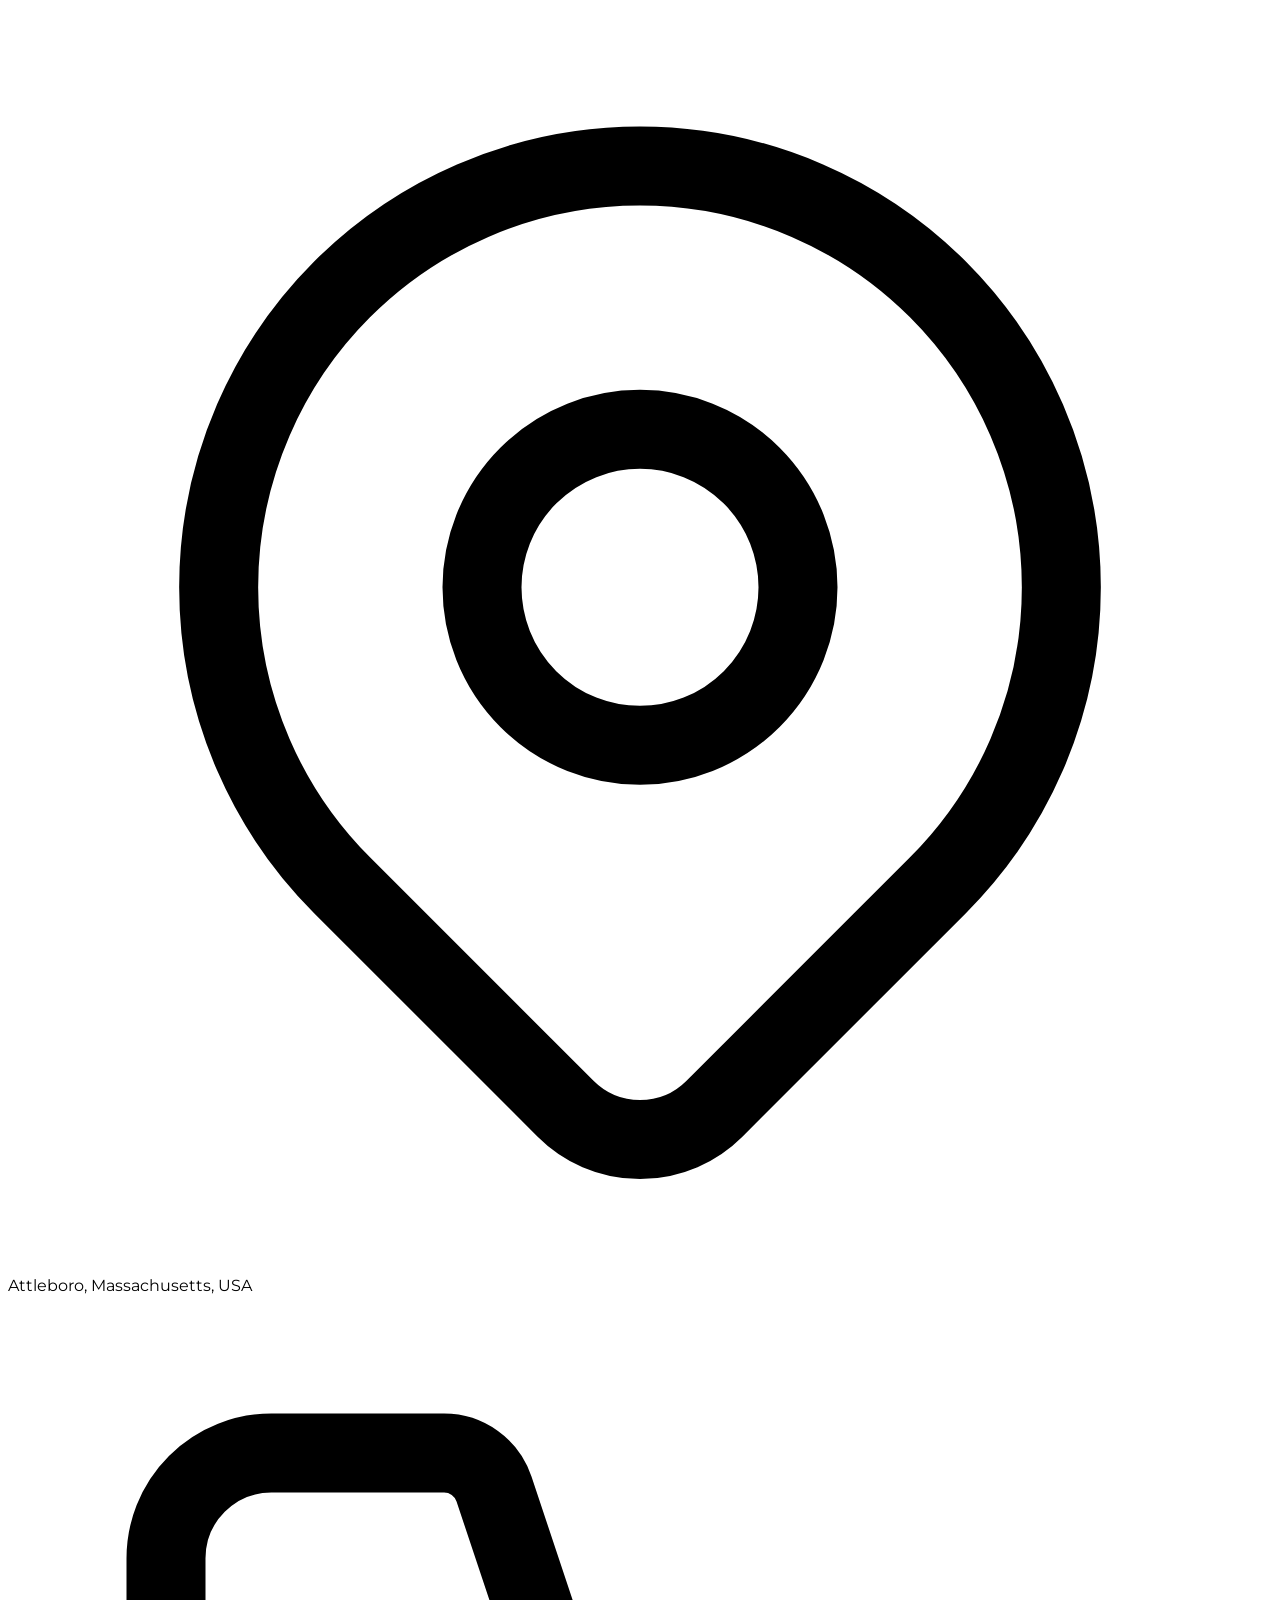
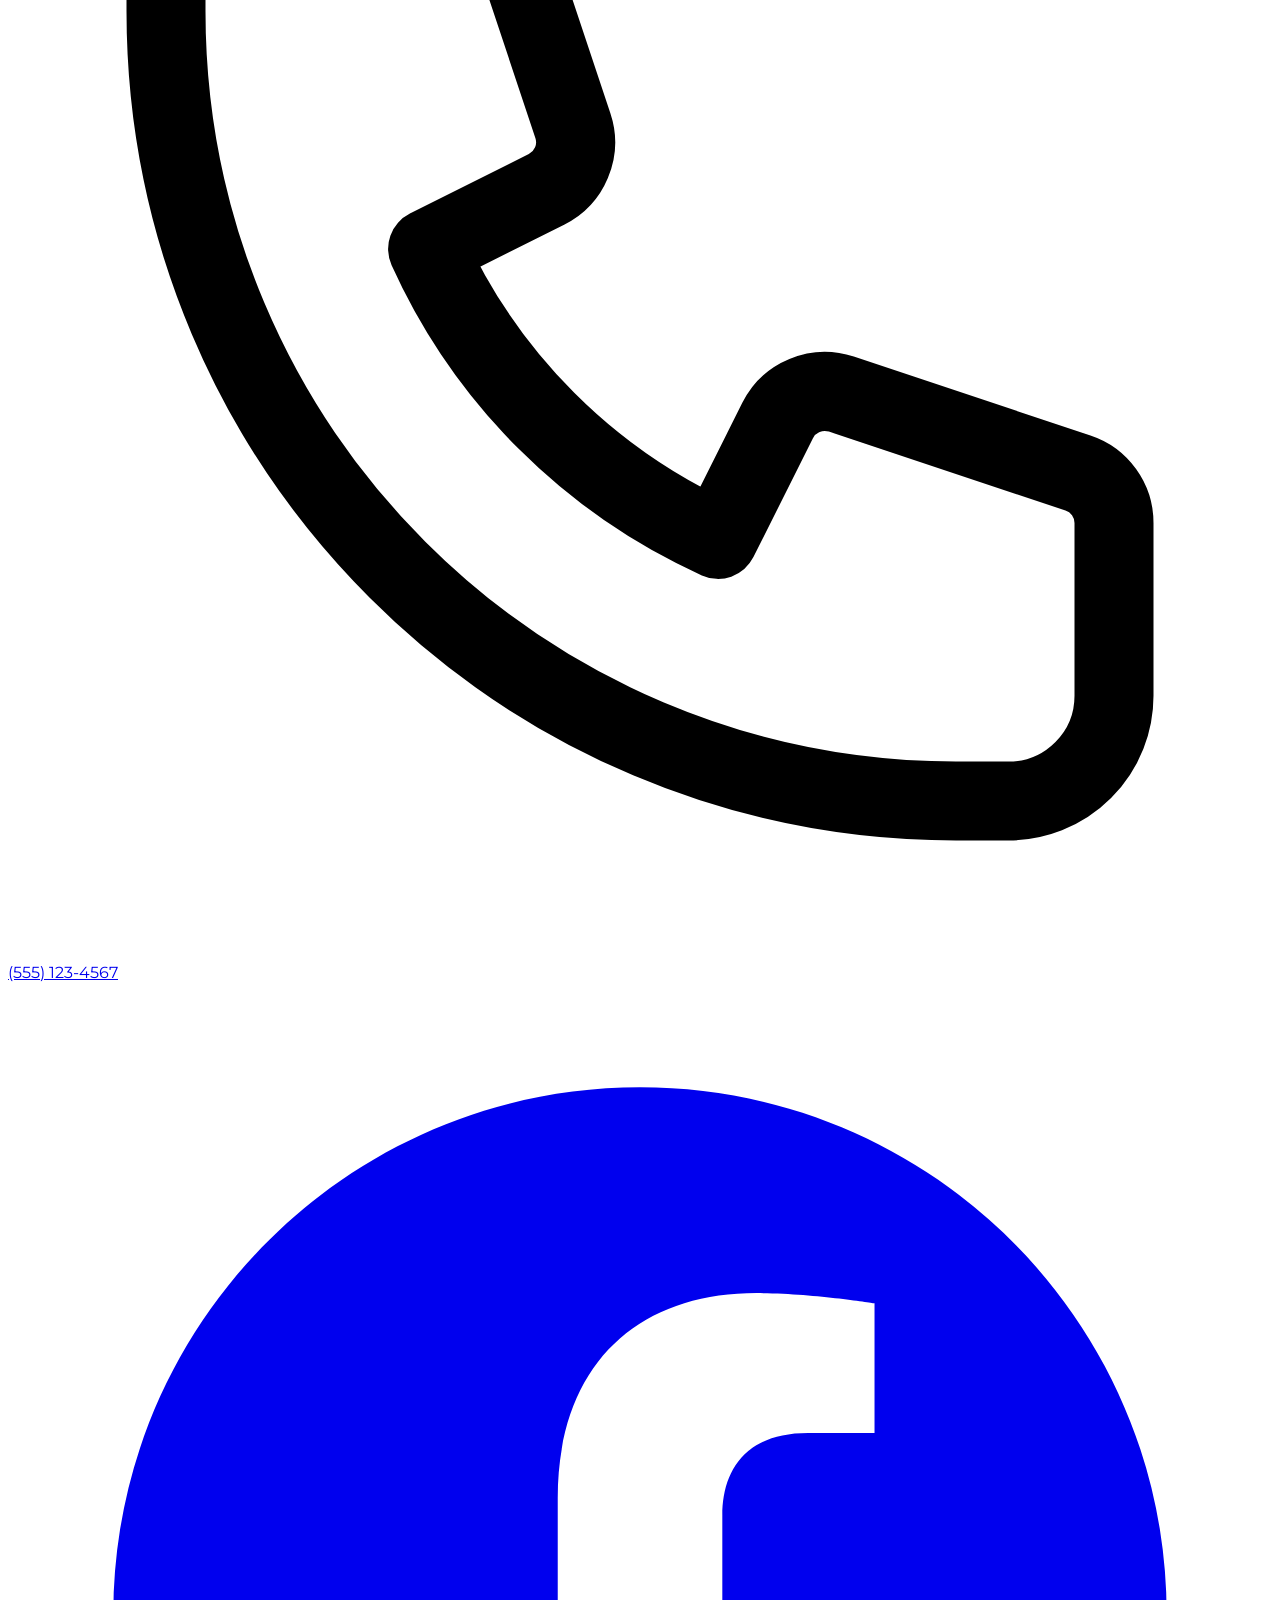
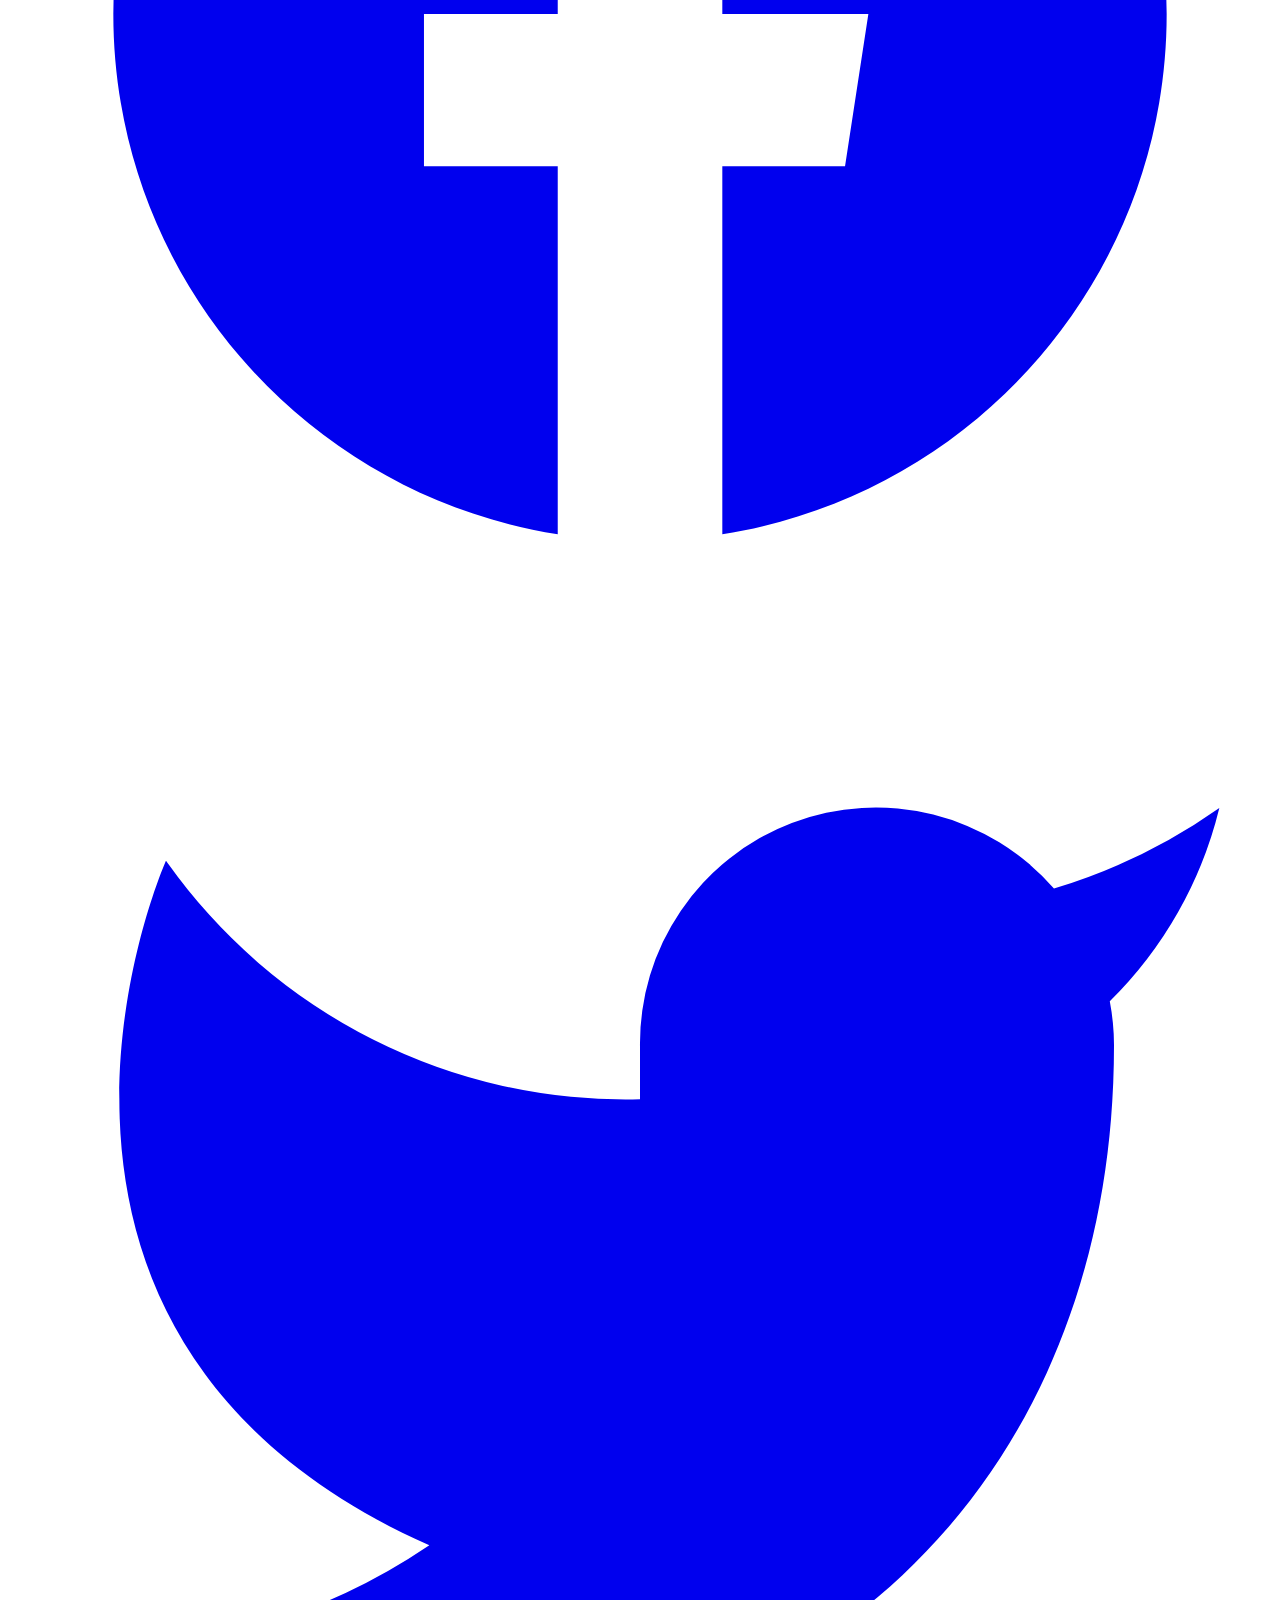
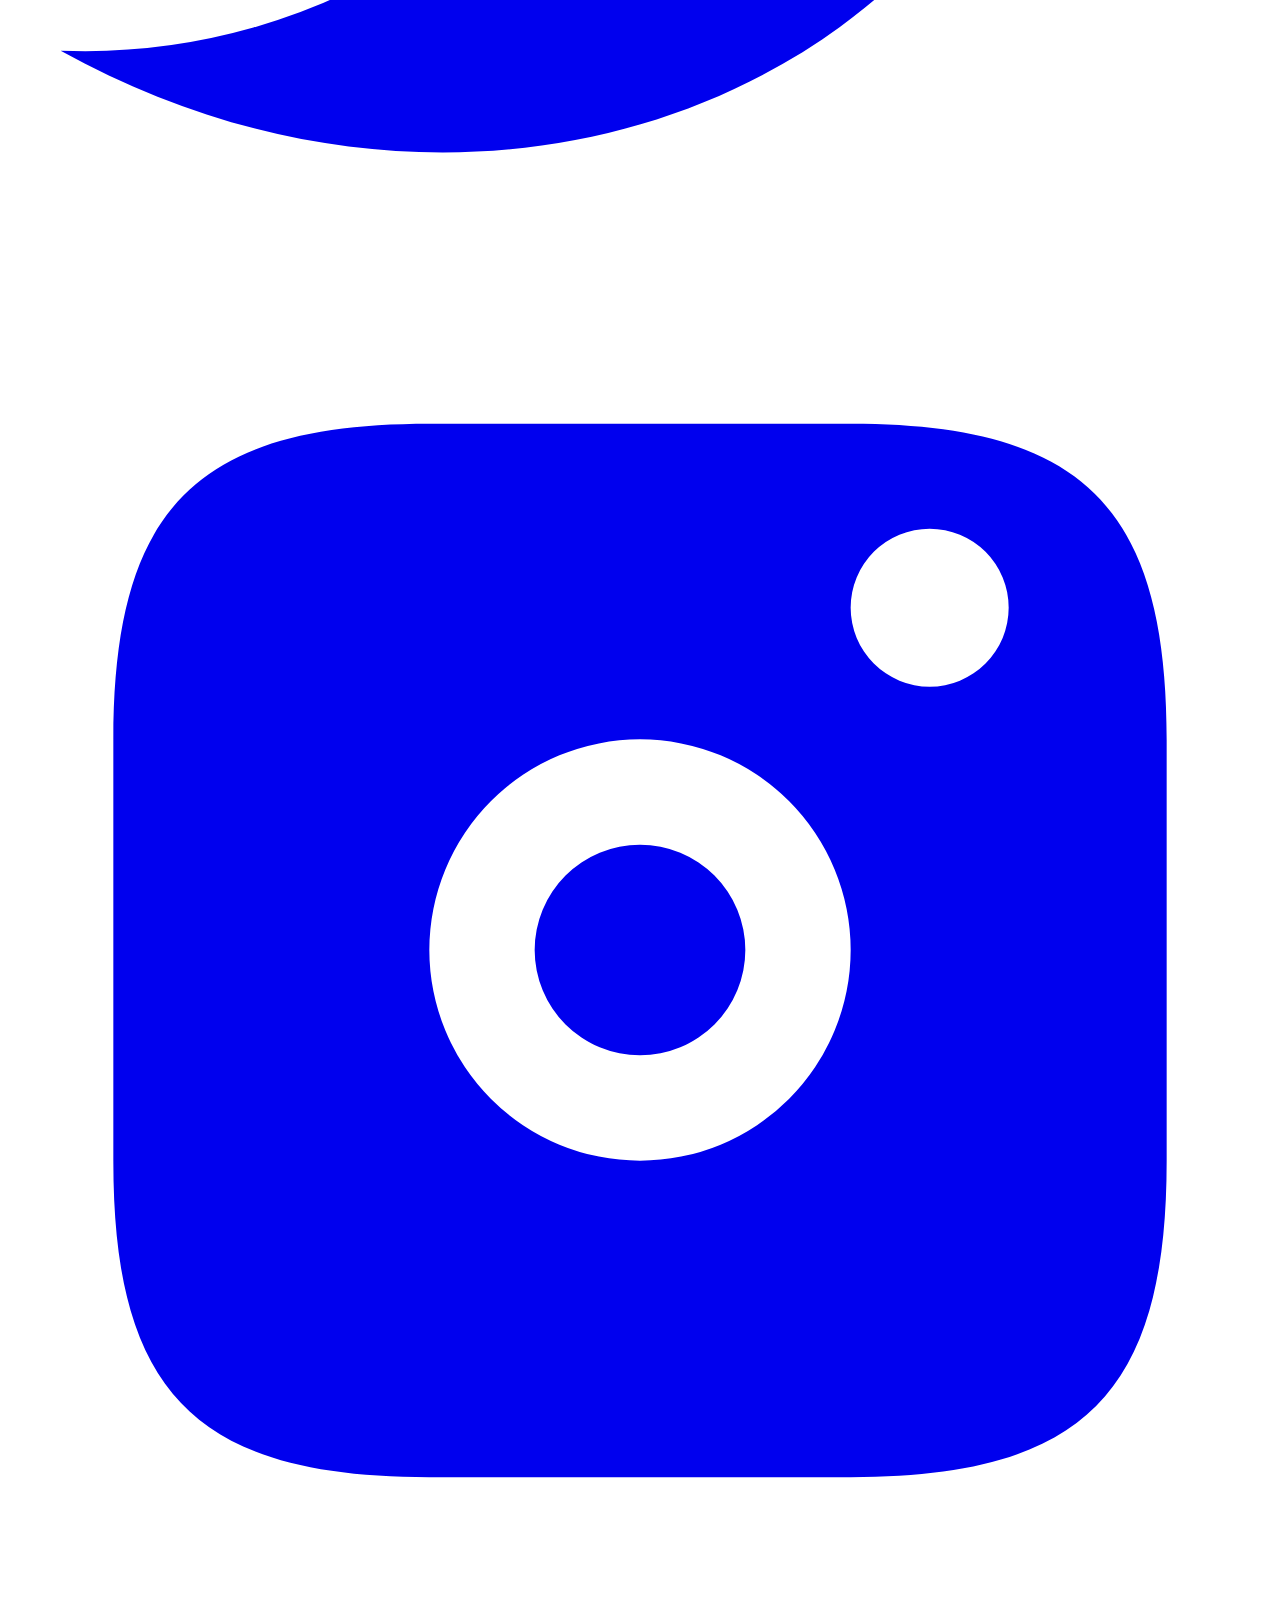
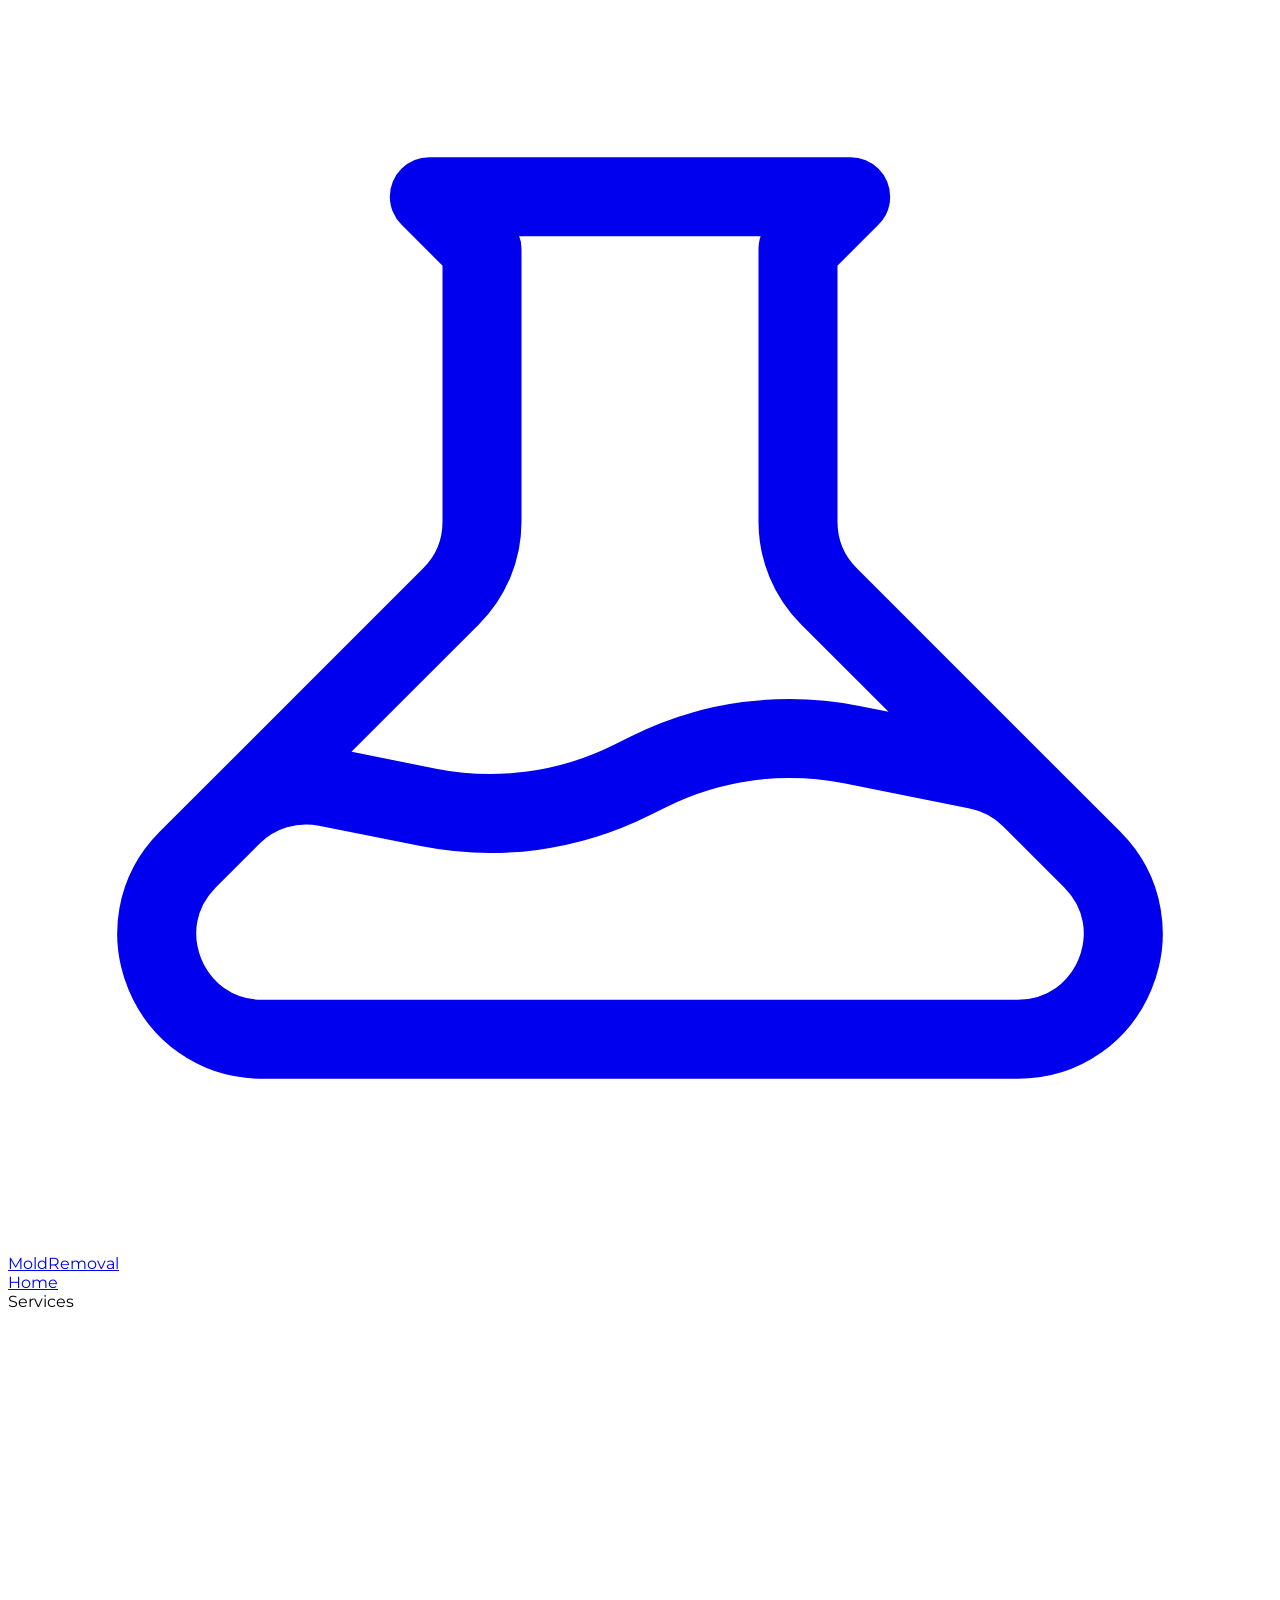
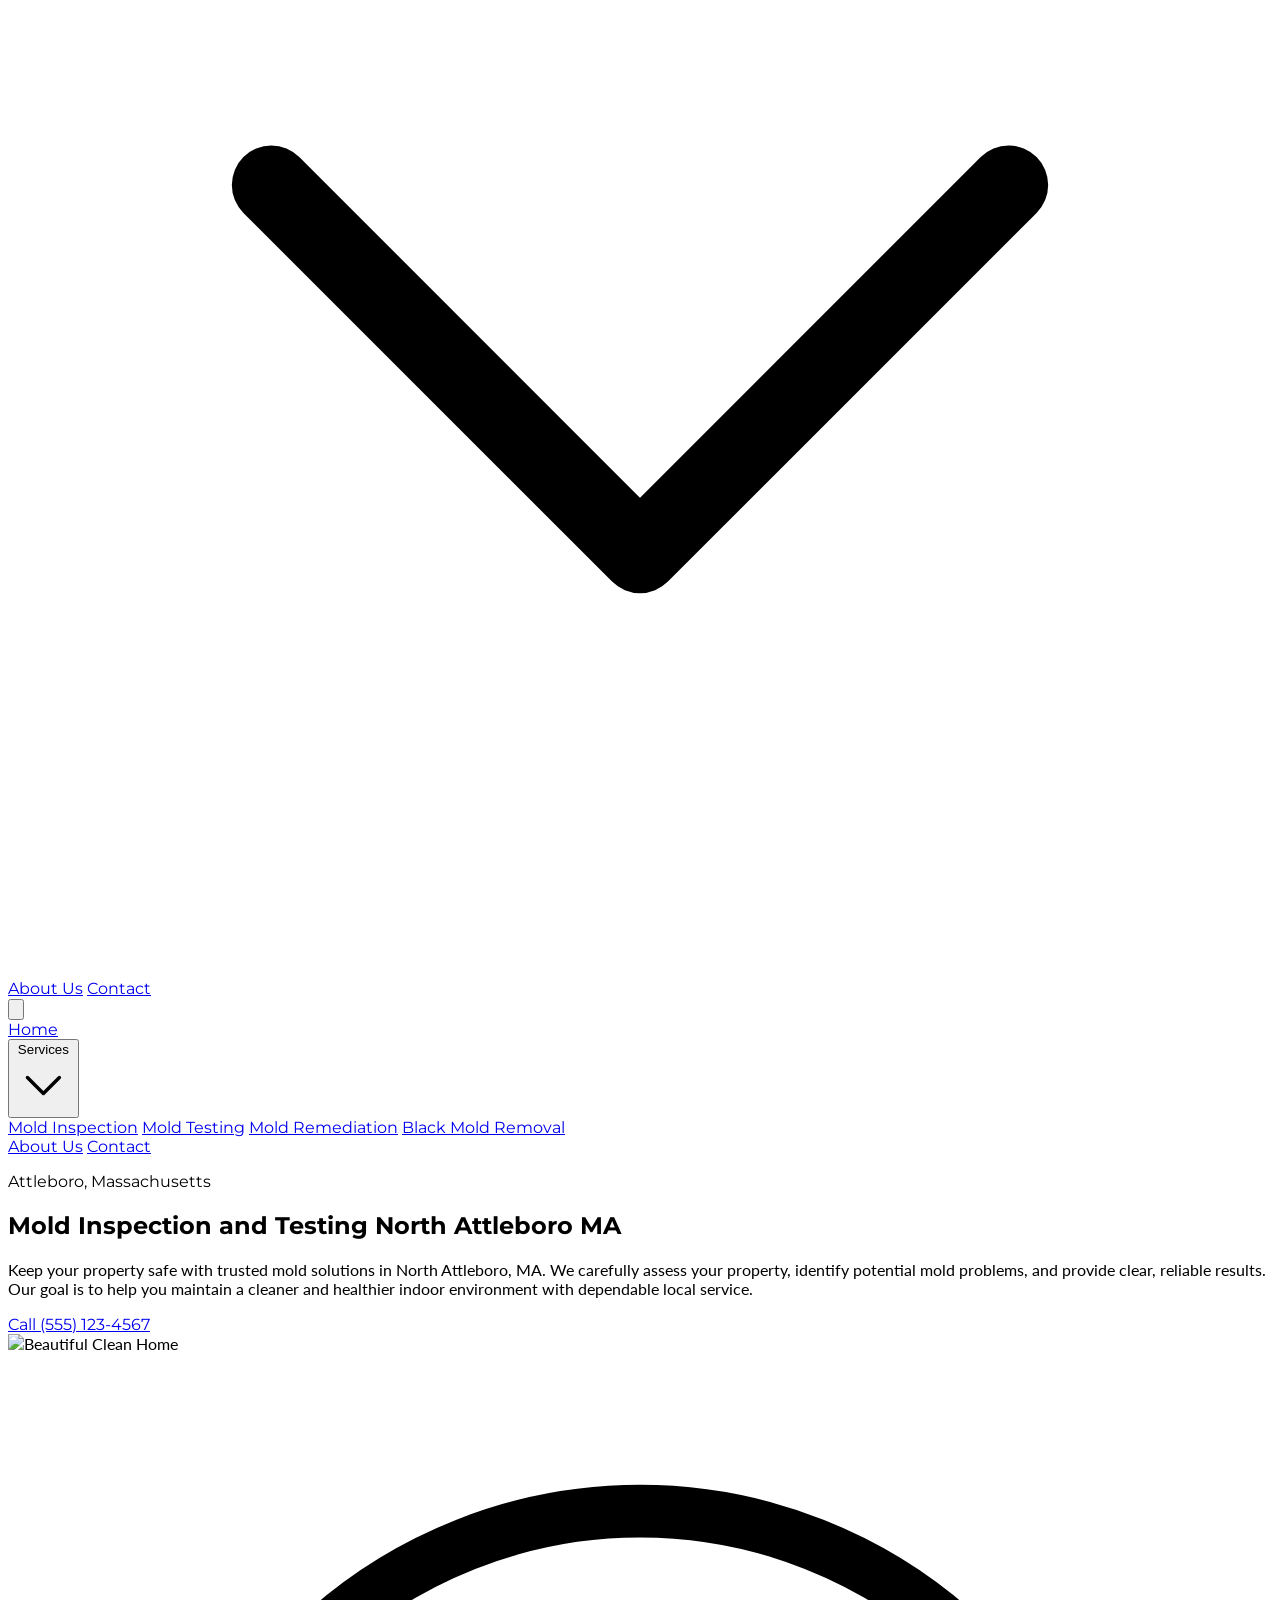
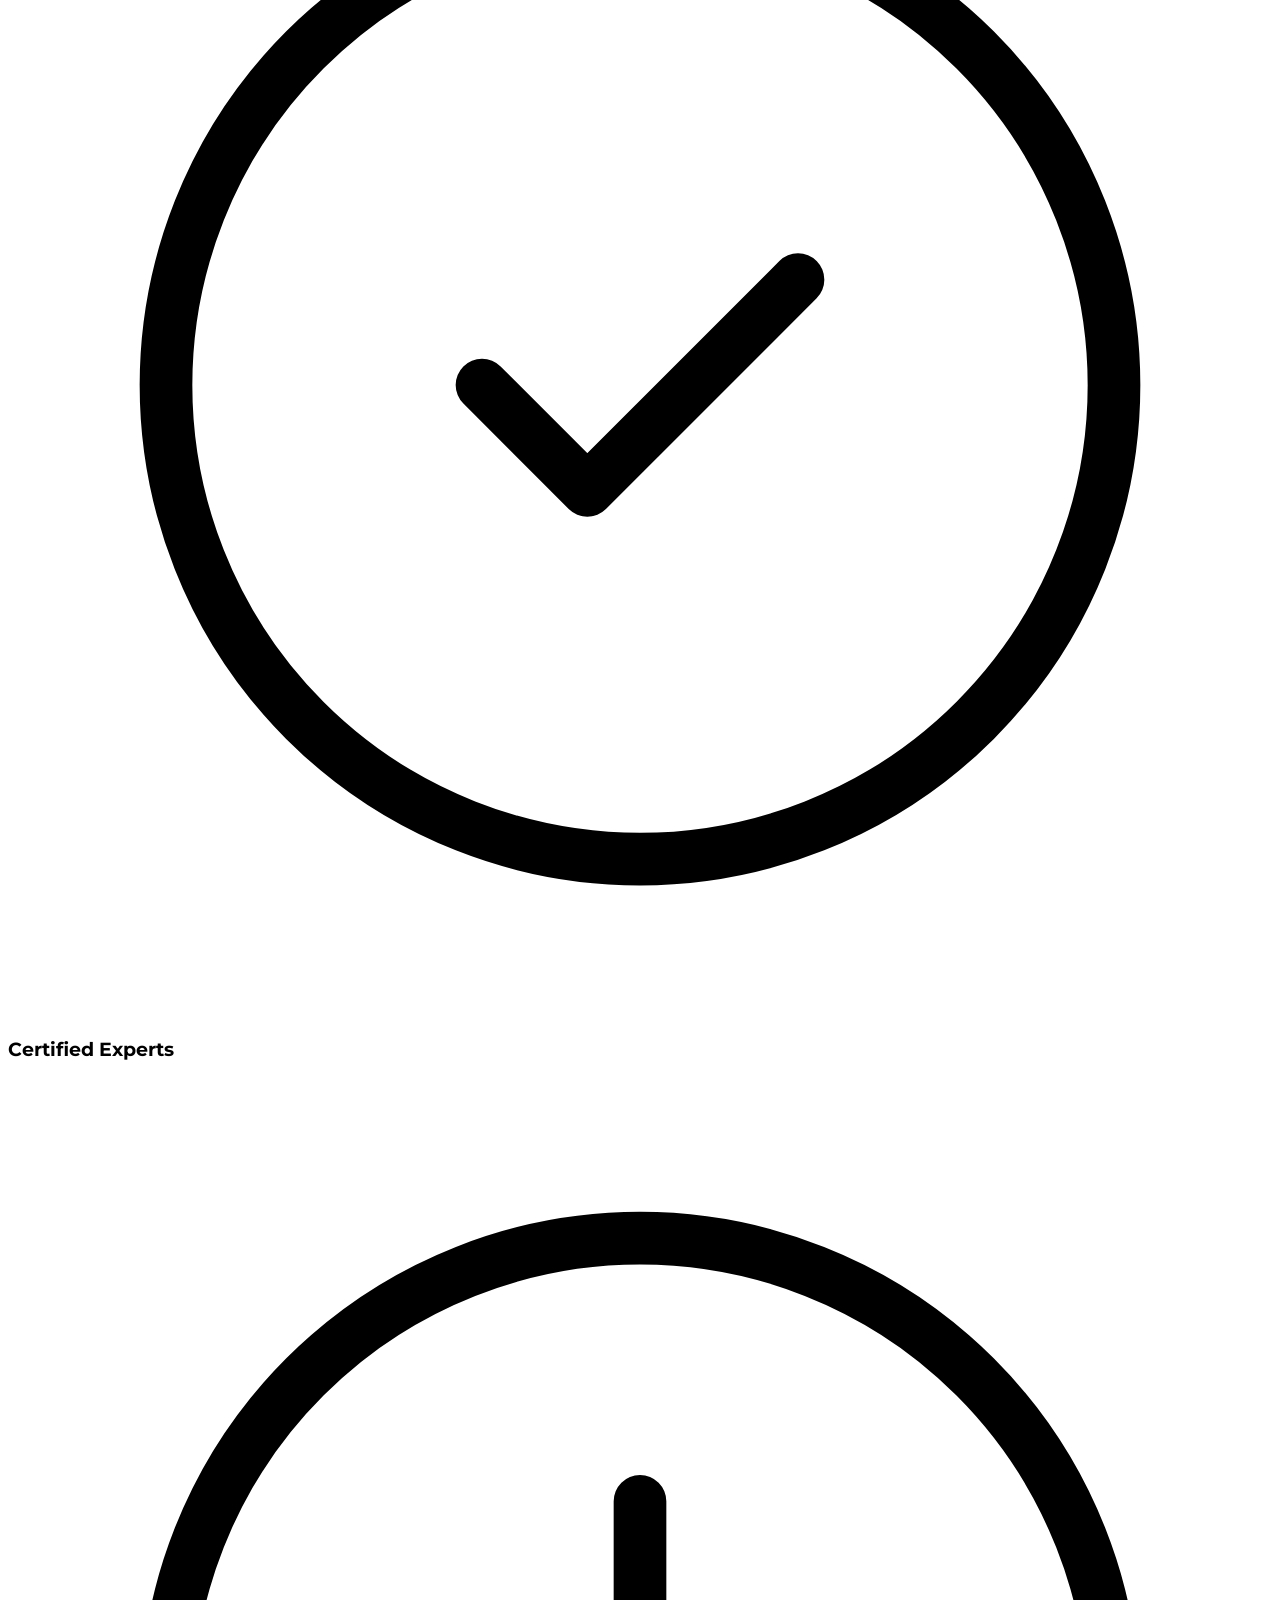
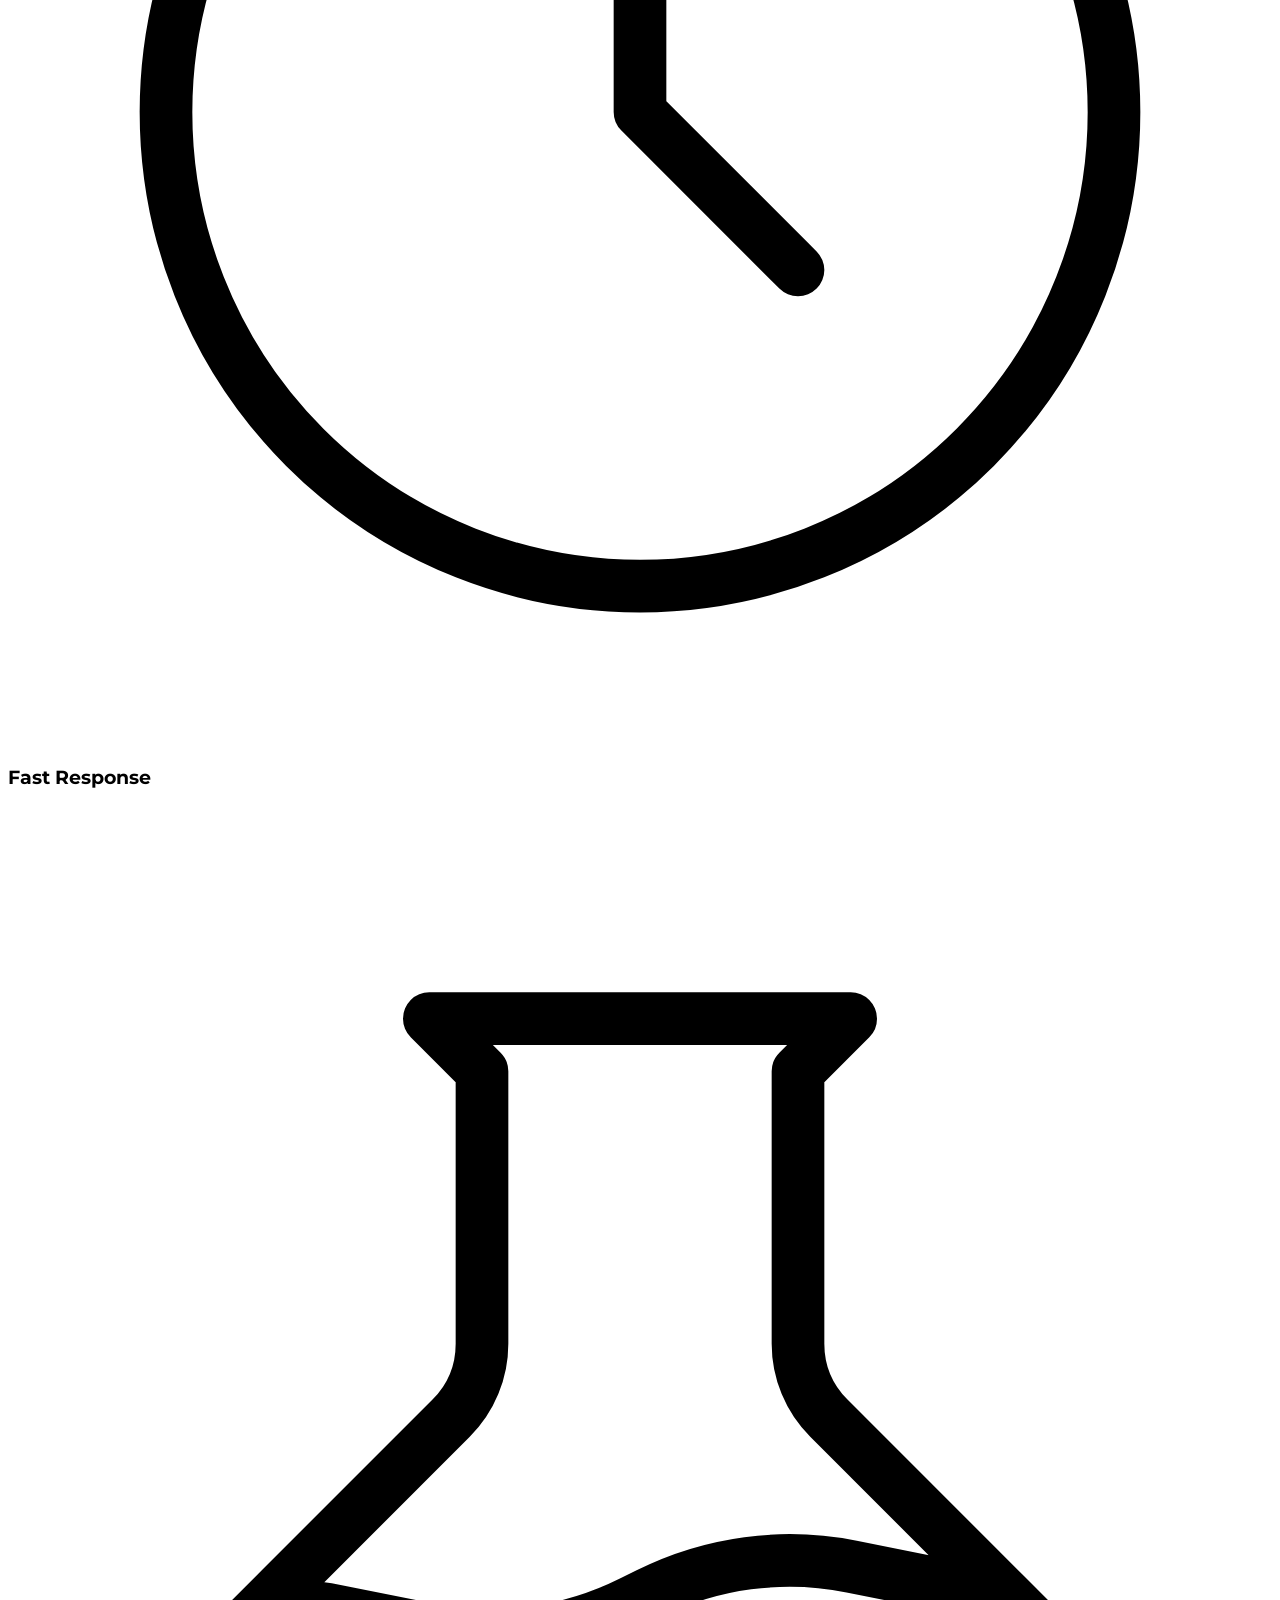
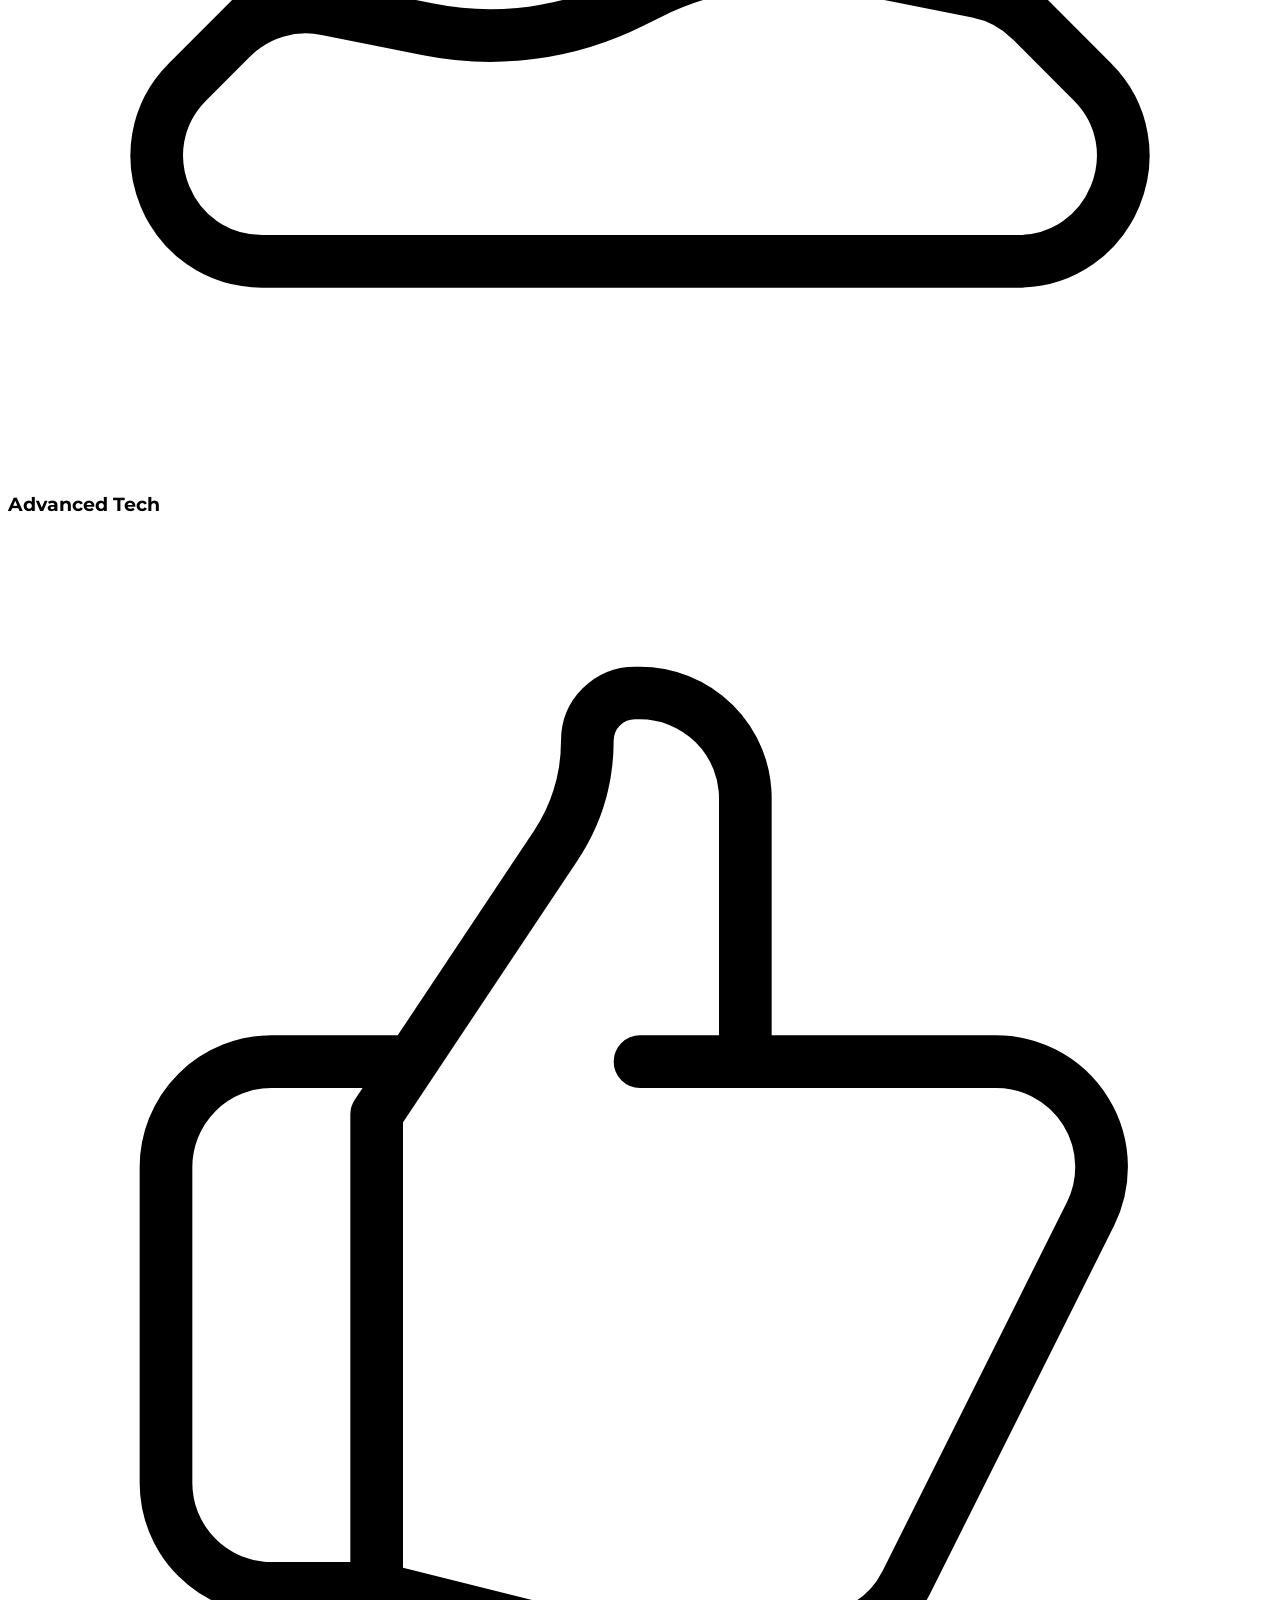
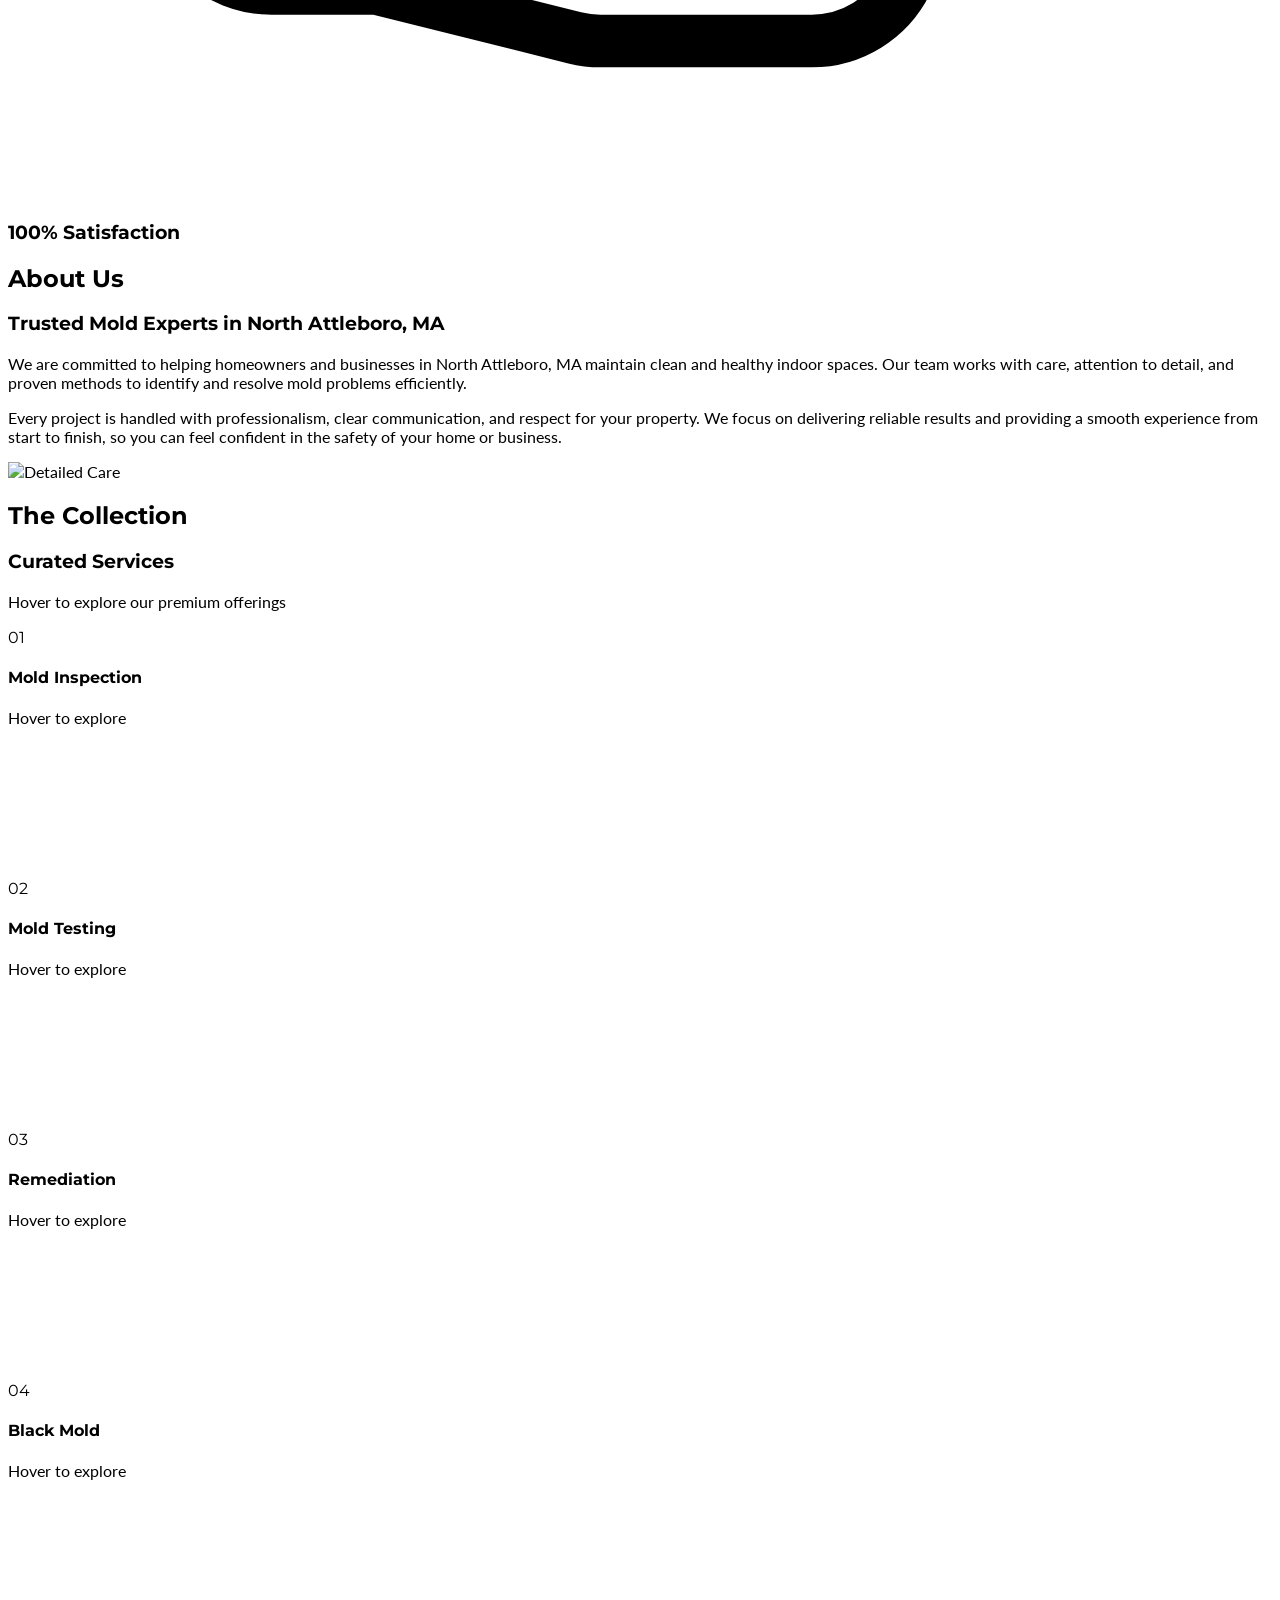
==== index.html @ 935dd671 "first commit" ====
<!DOCTYPE html>
<html lang="en">
<head>
    <meta charset="UTF-8">
    <meta name="viewport" content="width=device-width, initial-scale=1.0">
    <meta name="description" content="Professional Mold Removal in Attleboro, Massachusetts. We offer elegant, high-end Mold Inspection, Testing, and Remediation.">
    <title>Mold Removal Attleboro | Inspection & Remediation Services</title>
    
    <!-- AOS CSS -->
    <link href="https://unpkg.com/aos@2.3.1/dist/aos.css" rel="stylesheet">
    
    <!-- Tailwind CSS -->
    <script src="https://cdn.tailwindcss.com"></script>
    
    <!-- Tailwind Config -->
    <script>
        tailwind.config = {
            theme: {
                extend: {
                    colors: {
                        primary: '#334155',    // slate-700
                        secondary: '#94a3b8',  // slate-400
                        accent: '#d4af37',     // soft gold
                        dark: '#1e293b',       // slate-800
                        light: '#E8ECEF',      // neutral off-white
                    }
                }
            }
        }
    </script>
    
    <!-- Custom CSS -->
    <link rel="stylesheet" href="./assets/css/styles.css">
</head>
<body class="bg-light text-primary antialiased selection:bg-secondary selection:text-white">

    <!-- Top Bar -->
    <div class="bg-white border-b border-slate-100 text-slate-500 py-2 px-4 md:px-8 text-xs uppercase tracking-widest font-heading font-medium">
        <div class="max-w-7xl mx-auto flex flex-col md:flex-row justify-between items-center space-y-2 md:space-y-0">
            <div class="flex items-center space-x-6">
                <span class="flex items-center space-x-2">
                    <svg class="w-3.5 h-3.5 text-accent" fill="none" stroke="currentColor" viewBox="0 0 24 24"><path stroke-linecap="round" stroke-linejoin="round" stroke-width="1.5" d="M17.657 16.657L13.414 20.9a1.998 1.998 0 01-2.827 0l-4.244-4.243a8 8 0 1111.314 0z"></path><path stroke-linecap="round" stroke-linejoin="round" stroke-width="1.5" d="M15 11a3 3 0 11-6 0 3 3 0 016 0z"></path></svg>
                    <span>Attleboro, Massachusetts, USA</span>
                </span>
                <span class="flex items-center space-x-2 text-primary">
                    <svg class="w-3.5 h-3.5 text-accent" fill="none" stroke="currentColor" viewBox="0 0 24 24"><path stroke-linecap="round" stroke-linejoin="round" stroke-width="1.5" d="M3 5a2 2 0 012-2h3.28a1 1 0 01.948.684l1.498 4.493a1 1 0 01-.502 1.21l-2.257 1.13a11.042 11.042 0 005.516 5.516l1.13-2.257a1 1 0 011.21-.502l4.493 1.498a1 1 0 01.684.949V19a2 2 0 01-2 2h-1C9.716 21 3 14.284 3 6V5z"></path></svg>
                    <a href="tel:+15551234567" class="hover:text-accent transition-colors">(555) 123-4567</a>
                </span>
            </div>
            <div class="flex items-center space-x-4">
                <a href="#" class="hover:text-accent transition-colors" aria-label="Facebook"><svg class="w-3.5 h-3.5" fill="currentColor" viewBox="0 0 24 24"><path d="M22 12c0-5.523-4.477-10-10-10S2 6.477 2 12c0 4.991 3.657 9.128 8.438 9.878v-6.987h-2.54V12h2.54V9.797c0-2.506 1.492-3.89 3.777-3.89 1.094 0 2.238.195 2.238.195v2.46h-1.26c-1.243 0-1.63.771-1.63 1.562V12h2.773l-.443 2.89h-2.33v6.988C18.343 21.128 22 16.991 22 12z"/></svg></a>
                <a href="#" class="hover:text-accent transition-colors" aria-label="Twitter"><svg class="w-3.5 h-3.5" fill="currentColor" viewBox="0 0 24 24"><path d="M23 3a10.9 10.9 0 01-3.14 1.53 4.48 4.48 0 00-7.86 3v1A10.66 10.66 0 013 4s-4 9 5 13a11.64 11.64 0 01-7 2c9 5 20 0 20-11.5a4.5 4.5 0 00-.08-.83A7.72 7.72 0 0023 3z"/></svg></a>
                <a href="#" class="hover:text-accent transition-colors" aria-label="Instagram"><svg class="w-3.5 h-3.5" fill="currentColor" viewBox="0 0 24 24"><path d="M16 2.01h-8C3.59 2.01 2 3.6 2 8.01v8c0 4.41 1.59 6 6 6h8c4.41 0 6-1.59 6-6v-8c0-4.41-1.59-6-6-6zM12 16a4 4 0 110-8 4 4 0 010 8zm5.5-9a1.5 1.5 0 110-3 1.5 1.5 0 010 3zM12 10a2 2 0 100 4 2 2 0 000-4z"/></svg></a>
            </div>
        </div>
    </div>

    <!-- Header / Nav -->
    <header class="bg-white/90 backdrop-blur-md shadow-sm sticky top-0 z-50 transition-all duration-300">
        <div class="max-w-7xl mx-auto px-4 md:px-8 py-5 flex justify-between items-center">
            <a href="./index.html" class="flex items-center space-x-2 group">
                <svg class="w-7 h-7 text-primary group-hover:text-accent transition-colors" fill="none" stroke="currentColor" viewBox="0 0 24 24"><path stroke-linecap="round" stroke-linejoin="round" stroke-width="1.5" d="M19.428 15.428a2 2 0 00-1.022-.547l-2.387-.477a6 6 0 00-3.86.517l-.318.158a6 6 0 01-3.86.517L6.05 15.21a2 2 0 00-1.806.547M8 4h8l-1 1v5.172a2 2 0 00.586 1.414l5 5c1.26 1.26.367 3.414-1.415 3.414H4.828c-1.782 0-2.674-2.154-1.414-3.414l5-5A2 2 0 009 10.172V5L8 4z"></path></svg>
                <span class="text-xl font-heading font-medium tracking-widest uppercase text-primary">Mold<span class="font-bold text-accent">Removal</span></span>
            </a>
            
            <!-- Desktop Nav -->
            <nav class="hidden md:flex space-x-10 items-center text-slate-500 font-heading font-medium text-sm uppercase tracking-wider">
                <a href="./index.html" class="nav-link hover:text-primary transition-colors py-2">Home</a>
                <div class="dropdown relative group py-2 cursor-pointer">
                    <span class="hover:text-primary transition-colors flex items-center">
                        Services
                        <svg class="w-3.5 h-3.5 ml-1" fill="none" stroke="currentColor" viewBox="0 0 24 24"><path stroke-linecap="round" stroke-linejoin="round" stroke-width="1.5" d="M19 9l-7 7-7-7"></path></svg>
                    </span>
                    <div class="dropdown-menu absolute left-0 mt-2 w-64 bg-white border border-slate-100 rounded-xl shadow-2xl z-50 overflow-hidden">
                        <a href="./services/mold-inspection.html" class="block px-6 py-4 hover:bg-slate-50 hover:text-accent border-b border-slate-50 transition-all font-sans text-sm normal-case tracking-normal">Mold Inspection</a>
                        <a href="./services/mold-testing.html" class="block px-6 py-4 hover:bg-slate-50 hover:text-accent border-b border-slate-50 transition-all font-sans text-sm normal-case tracking-normal">Mold Testing</a>
                        <a href="./services/mold-remediation.html" class="block px-6 py-4 hover:bg-slate-50 hover:text-accent border-b border-slate-50 transition-all font-sans text-sm normal-case tracking-normal">Mold Remediation</a>
                        <a href="./services/black-mold-removal.html" class="block px-6 py-4 hover:bg-slate-50 hover:text-accent transition-all font-sans text-sm normal-case tracking-normal">Black Mold Removal</a>
                    </div>
                </div>
                <a href="./about.html" class="nav-link hover:text-primary transition-colors py-2">About Us</a>
                <a href="./contact.html" class="nav-link hover:text-primary transition-colors py-2">Contact</a>
            </nav>

            <!-- Mobile Menu Button -->
            <button id="mobile-menu-btn" class="md:hidden text-primary focus:outline-none">
                <svg class="w-6 h-6" fill="none" stroke="currentColor" viewBox="0 0 24 24"><path stroke-linecap="round" stroke-linejoin="round" stroke-width="1.5" d="M4 6h16M4 12h16M4 18h16"></path></svg>
            </button>
        </div>

        <!-- Mobile Nav -->
        <div id="mobile-menu" class="hidden md:hidden bg-white border-t border-slate-100 absolute w-full shadow-2xl">
            <nav class="flex flex-col px-6 py-6 space-y-6 font-heading font-medium uppercase tracking-wider text-sm text-slate-500">
                <a href="./index.html" class="hover:text-primary">Home</a>
                <div>
                    <button id="mobile-services-btn" class="flex justify-between items-center w-full hover:text-primary">
                        Services
                        <svg class="w-4 h-4 transition-transform" fill="none" stroke="currentColor" viewBox="0 0 24 24"><path stroke-linecap="round" stroke-linejoin="round" stroke-width="1.5" d="M19 9l-7 7-7-7"></path></svg>
                    </button>
                    <div id="mobile-services-menu" class="hidden flex flex-col pl-4 mt-4 space-y-4 text-slate-400 font-sans normal-case tracking-normal text-sm">
                        <a href="./services/mold-inspection.html" class="hover:text-accent">Mold Inspection</a>
                        <a href="./services/mold-testing.html" class="hover:text-accent">Mold Testing</a>
                        <a href="./services/mold-remediation.html" class="hover:text-accent">Mold Remediation</a>
                        <a href="./services/black-mold-removal.html" class="hover:text-accent">Black Mold Removal</a>
                    </div>
                </div>
                <a href="./about.html" class="hover:text-primary">About Us</a>
                <a href="./contact.html" class="hover:text-primary">Contact</a>
            </nav>
        </div>
    </header>

    <main>
        <!-- Elegant Hero Section -->
        <section class="relative bg-white pt-20 pb-32 overflow-hidden">
            <div class="max-w-7xl mx-auto px-4 md:px-8">
                <div class="flex flex-col lg:flex-row items-center gap-16">
                    <div class="lg:w-1/2 z-10" data-aos="fade-right">
                        <p class="text-accent font-heading font-medium tracking-[0.2em] uppercase mb-4 text-sm">Attleboro, Massachusetts</p>
                        <h1 class="text-5xl md:text-7xl font-heading font-medium text-primary leading-tight mb-8">
                            Mold Inspection and Testing North Attleboro MA
                        </h1>
                        <p class="text-lg text-slate-500 mb-10 leading-relaxed font-medium max-w-lg">
                            Keep your property safe with trusted mold solutions in North Attleboro, MA. We carefully assess your property, identify potential mold problems, and provide clear, reliable results. Our goal is to help you maintain a cleaner and healthier indoor environment with dependable local service.
                        </p>
                        <div class="flex flex-col sm:flex-row items-start space-y-4 sm:space-y-0 sm:space-x-6">
                            <a href="tel:+15551234567" class="inline-flex justify-center items-center px-10 py-4 bg-primary text-white font-heading font-medium uppercase tracking-widest text-xs hover:bg-accent transition-all duration-300">
                                Call (555) 123-4567
                            </a>
                        </div>
                    </div>
                    <div class="lg:w-1/2 relative" data-aos="fade-left" data-aos-delay="200">
                        <!-- Fashion/Editorial style image layout -->
                        <div class="relative w-full aspect-[4/5] md:aspect-square overflow-hidden rounded-bl-[100px] rounded-tr-[100px] shadow-2xl">
                            <img src="https://images.unsplash.com/photo-1600585154340-be6161a56a0c?auto=format&fit=crop&q=80&w=1200" alt="Beautiful Clean Home" class="w-full h-full object-cover">
                            <div class="absolute inset-0 bg-primary/5"></div>
                        </div>
                        <!-- Decorative element -->
                        <div class="absolute -z-10 -bottom-8 -left-8 w-64 h-64 bg-slate-50 rounded-full blur-3xl opacity-60"></div>
                    </div>
                </div>
            </div>
        </section>

        <!-- Minimalist USP Section -->
        <section class="py-20 bg-slate-50">
            <div class="max-w-7xl mx-auto px-4 md:px-8">
                <div class="grid grid-cols-2 md:grid-cols-4 gap-12 text-center">
                    <div data-aos="fade-up" data-aos-delay="0">
                        <svg class="w-10 h-10 mx-auto text-accent mb-6" fill="none" stroke="currentColor" viewBox="0 0 24 24"><path stroke-linecap="round" stroke-linejoin="round" stroke-width="1" d="M9 12l2 2 4-4m6 2a9 9 0 11-18 0 9 9 0 0118 0z"></path></svg>
                        <h3 class="font-heading font-medium tracking-wider uppercase text-sm text-primary">Certified Experts</h3>
                    </div>
                    <div data-aos="fade-up" data-aos-delay="100">
                        <svg class="w-10 h-10 mx-auto text-accent mb-6" fill="none" stroke="currentColor" viewBox="0 0 24 24"><path stroke-linecap="round" stroke-linejoin="round" stroke-width="1" d="M12 8v4l3 3m6-3a9 9 0 11-18 0 9 9 0 0118 0z"></path></svg>
                        <h3 class="font-heading font-medium tracking-wider uppercase text-sm text-primary">Fast Response</h3>
                    </div>
                    <div data-aos="fade-up" data-aos-delay="200">
                        <svg class="w-10 h-10 mx-auto text-accent mb-6" fill="none" stroke="currentColor" viewBox="0 0 24 24"><path stroke-linecap="round" stroke-linejoin="round" stroke-width="1" d="M19.428 15.428a2 2 0 00-1.022-.547l-2.387-.477a6 6 0 00-3.86.517l-.318.158a6 6 0 01-3.86.517L6.05 15.21a2 2 0 00-1.806.547M8 4h8l-1 1v5.172a2 2 0 00.586 1.414l5 5c1.26 1.26.367 3.414-1.415 3.414H4.828c-1.782 0-2.674-2.154-1.414-3.414l5-5A2 2 0 009 10.172V5L8 4z"></path></svg>
                        <h3 class="font-heading font-medium tracking-wider uppercase text-sm text-primary">Advanced Tech</h3>
                    </div>
                    <div data-aos="fade-up" data-aos-delay="300">
                        <svg class="w-10 h-10 mx-auto text-accent mb-6" fill="none" stroke="currentColor" viewBox="0 0 24 24"><path stroke-linecap="round" stroke-linejoin="round" stroke-width="1" d="M14 10h4.764a2 2 0 011.789 2.894l-3.5 7A2 2 0 0115.263 21h-4.017c-.163 0-.326-.02-.485-.06L7 20m7-10V5a2 2 0 00-2-2h-.095c-.5 0-.905.405-.905.905 0 .714-.211 1.412-.608 2.006L7 11v9m7-10h-2M7 20H5a2 2 0 01-2-2v-6a2 2 0 012-2h2.514"></path></svg>
                        <h3 class="font-heading font-medium tracking-wider uppercase text-sm text-primary">100% Satisfaction</h3>
                    </div>
                </div>
            </div>
        </section>

        <!-- Elegant About Section -->
        <section class="py-32 bg-white">
            <div class="max-w-7xl mx-auto px-4 md:px-8">
                <div class="flex flex-col lg:flex-row-reverse items-center gap-20">
                    <div class="w-full lg:w-1/2" data-aos="fade-left">
                        <h2 class="text-accent font-heading font-medium tracking-[0.2em] uppercase mb-4 text-sm">About Us</h2>
                        <h3 class="text-4xl md:text-5xl font-heading font-medium text-primary mb-8 leading-tight">Trusted Mold Experts in North Attleboro, MA</h3>
                        <p class="text-slate-500 text-lg mb-8 leading-relaxed font-medium">
                            We are committed to helping homeowners and businesses in North Attleboro, MA maintain clean and healthy indoor spaces. Our team works with care, attention to detail, and proven methods to identify and resolve mold problems efficiently.
                        </p>
                        <p class="text-slate-500 text-lg mb-12 leading-relaxed font-medium">
                            Every project is handled with professionalism, clear communication, and respect for your property. We focus on delivering reliable results and providing a smooth experience from start to finish, so you can feel confident in the safety of your home or business.
                        </p>

                    </div>
                    <div class="w-full lg:w-1/2 relative" data-aos="fade-right">
                        <div class="absolute -inset-4 md:-inset-6 bg-slate-100 rounded-[2rem] -z-10 transform translate-x-2 translate-y-2 md:translate-x-6 md:translate-y-6"></div>
                        <div class="img-hover-zoom relative w-full aspect-[4/5] overflow-hidden rounded-[2rem] shadow-2xl border-8 border-white">
                            <img src="https://images.unsplash.com/photo-1600585154340-be6161a56a0c?auto=format&fit=crop&q=80&w=1000" alt="Detailed Care" class="w-full h-full object-cover">
                        </div>
                    </div>
                </div>
            </div>
        </section>

        <!-- Services Collection -->
        <section class="py-32 bg-light overflow-hidden">
            <div class="max-w-7xl mx-auto px-4 md:px-8">
                <div class="text-center max-w-3xl mx-auto mb-20" data-aos="fade-down">
                    <h2 class="text-accent font-heading font-medium tracking-[0.2em] uppercase mb-4 text-sm">The Collection</h2>
                    <h3 class="text-4xl md:text-5xl font-heading font-medium text-primary mb-6">Curated Services</h3>
                    <p class="text-slate-500 font-medium tracking-wide">Hover to explore our premium offerings</p>
                </div>

                <div class="grid grid-cols-1 md:grid-cols-2 lg:grid-cols-4 gap-6 w-full" data-aos="fade-up" data-aos-duration="1000">
                    
                    <!-- Card 1 -->
                    <div class="group h-[450px] w-full" style="perspective: 1000px;">
                        <div class="relative h-full w-full transition-transform duration-1000 shadow-xl rounded-[2.5rem] group-hover:[transform:rotateY(180deg)]" style="transform-style: preserve-3d;">
                            
                            <!-- Front -->
                            <div class="absolute inset-0 bg-white rounded-[2.5rem] flex flex-col items-center justify-center p-8 border border-slate-100 text-center" style="backface-visibility: hidden;">
                                <div class="w-24 h-24 rounded-full bg-slate-50 flex items-center justify-center text-primary mb-6 shadow-inner group-hover:scale-110 transition-transform duration-500">
                                    <span class="text-3xl font-heading font-bold text-accent">01</span>
                                </div>
                                <h4 class="text-2xl font-heading font-medium text-primary mb-3">Mold Inspection</h4>
                                <div class="w-12 h-1 bg-accent rounded-full mb-4"></div>
                                <p class="text-slate-400 font-medium text-sm tracking-widest uppercase">Hover to explore</p>
                            </div>

                            <!-- Back -->
                            <div class="absolute inset-0 bg-primary rounded-[2.5rem] overflow-hidden flex flex-col justify-center p-8" style="backface-visibility: hidden; transform: rotateY(180deg);">
                                <img src="https://images.unsplash.com/photo-1584622650111-993a426fbf0a?auto=format&fit=crop&q=80&w=1000" class="absolute inset-0 w-full h-full object-cover opacity-20">
                                <div class="relative z-10 text-center">
                                    <h4 class="text-2xl font-heading font-medium text-white mb-4">Diagnostics</h4>
                                    <p class="text-slate-300 font-medium text-sm mb-8 leading-relaxed">
                                        Precision diagnostics to uncover hidden moisture and mold growth directly at its source.
                                    </p>
                                    <a href="./services/mold-inspection.html" class="inline-block bg-accent hover:bg-white text-white hover:text-primary transition-colors duration-300 px-6 py-3 rounded-full text-xs font-bold uppercase tracking-widest shadow-lg">
                                        Explore More
                                    </a>
                                </div>
                            </div>
                        </div>
                    </div>

                    <!-- Card 2 -->
                    <div class="group h-[450px] w-full" style="perspective: 1000px;">
                        <div class="relative h-full w-full transition-transform duration-1000 shadow-xl rounded-[2.5rem] group-hover:[transform:rotateY(180deg)]" style="transform-style: preserve-3d;">
                            
                            <!-- Front -->
                            <div class="absolute inset-0 bg-white rounded-[2.5rem] flex flex-col items-center justify-center p-8 border border-slate-100 text-center" style="backface-visibility: hidden;">
                                <div class="w-24 h-24 rounded-full bg-slate-50 flex items-center justify-center text-primary mb-6 shadow-inner group-hover:scale-110 transition-transform duration-500">
                                    <span class="text-3xl font-heading font-bold text-accent">02</span>
                                </div>
                                <h4 class="text-2xl font-heading font-medium text-primary mb-3">Mold Testing</h4>
                                <div class="w-12 h-1 bg-accent rounded-full mb-4"></div>
                                <p class="text-slate-400 font-medium text-sm tracking-widest uppercase">Hover to explore</p>
                            </div>

                            <!-- Back -->
                            <div class="absolute inset-0 bg-primary rounded-[2.5rem] overflow-hidden flex flex-col justify-center p-8" style="backface-visibility: hidden; transform: rotateY(180deg);">
                                <img src="https://images.unsplash.com/photo-1581093450021-4a7360e9a6b5?auto=format&fit=crop&q=80&w=1000" class="absolute inset-0 w-full h-full object-cover opacity-20">
                                <div class="relative z-10 text-center">
                                    <h4 class="text-2xl font-heading font-medium text-white mb-4">Analysis</h4>
                                    <p class="text-slate-300 font-medium text-sm mb-8 leading-relaxed">
                                        Scientific sampling and laboratory analysis for definitive, clear results.
                                    </p>
                                    <a href="./services/mold-testing.html" class="inline-block bg-accent hover:bg-white text-white hover:text-primary transition-colors duration-300 px-6 py-3 rounded-full text-xs font-bold uppercase tracking-widest shadow-lg">
                                        Explore More
                                    </a>
                                </div>
                            </div>
                        </div>
                    </div>

                    <!-- Card 3 -->
                    <div class="group h-[450px] w-full" style="perspective: 1000px;">
                        <div class="relative h-full w-full transition-transform duration-1000 shadow-xl rounded-[2.5rem] group-hover:[transform:rotateY(180deg)]" style="transform-style: preserve-3d;">
                            
                            <!-- Front -->
                            <div class="absolute inset-0 bg-white rounded-[2.5rem] flex flex-col items-center justify-center p-8 border border-slate-100 text-center" style="backface-visibility: hidden;">
                                <div class="w-24 h-24 rounded-full bg-slate-50 flex items-center justify-center text-primary mb-6 shadow-inner group-hover:scale-110 transition-transform duration-500">
                                    <span class="text-3xl font-heading font-bold text-accent">03</span>
                                </div>
                                <h4 class="text-2xl font-heading font-medium text-primary mb-3">Remediation</h4>
                                <div class="w-12 h-1 bg-accent rounded-full mb-4"></div>
                                <p class="text-slate-400 font-medium text-sm tracking-widest uppercase">Hover to explore</p>
                            </div>

                            <!-- Back -->
                            <div class="absolute inset-0 bg-primary rounded-[2.5rem] overflow-hidden flex flex-col justify-center p-8" style="backface-visibility: hidden; transform: rotateY(180deg);">
                                <img src="https://images.unsplash.com/photo-1527689368864-3a821dbccc34?auto=format&fit=crop&q=80&w=1000" class="absolute inset-0 w-full h-full object-cover opacity-20">
                                <div class="relative z-10 text-center">
                                    <h4 class="text-2xl font-heading font-medium text-white mb-4">Purification</h4>
                                    <p class="text-slate-300 font-medium text-sm mb-8 leading-relaxed">
                                        Elegant execution of containment and complete purification protocols.
                                    </p>
                                    <a href="./services/mold-remediation.html" class="inline-block bg-accent hover:bg-white text-white hover:text-primary transition-colors duration-300 px-6 py-3 rounded-full text-xs font-bold uppercase tracking-widest shadow-lg">
                                        Explore More
                                    </a>
                                </div>
                            </div>
                        </div>
                    </div>

                    <!-- Card 4 -->
                    <div class="group h-[450px] w-full" style="perspective: 1000px;">
                        <div class="relative h-full w-full transition-transform duration-1000 shadow-xl rounded-[2.5rem] group-hover:[transform:rotateY(180deg)]" style="transform-style: preserve-3d;">
                            
                            <!-- Front -->
                            <div class="absolute inset-0 bg-white rounded-[2.5rem] flex flex-col items-center justify-center p-8 border border-slate-100 text-center" style="backface-visibility: hidden;">
                                <div class="w-24 h-24 rounded-full bg-slate-50 flex items-center justify-center text-primary mb-6 shadow-inner group-hover:scale-110 transition-transform duration-500">
                                    <span class="text-3xl font-heading font-bold text-accent">04</span>
                                </div>
                                <h4 class="text-2xl font-heading font-medium text-primary mb-3">Black Mold</h4>
                                <div class="w-12 h-1 bg-accent rounded-full mb-4"></div>
                                <p class="text-slate-400 font-medium text-sm tracking-widest uppercase">Hover to explore</p>
                            </div>

                            <!-- Back -->
                            <div class="absolute inset-0 bg-primary rounded-[2.5rem] overflow-hidden flex flex-col justify-center p-8" style="backface-visibility: hidden; transform: rotateY(180deg);">
                                <img src="https://images.unsplash.com/photo-1599839619722-39751411ea63?auto=format&fit=crop&q=80&w=1000" class="absolute inset-0 w-full h-full object-cover opacity-20">
                                <div class="relative z-10 text-center">
                                    <h4 class="text-2xl font-heading font-medium text-white mb-4">Eradication</h4>
                                    <p class="text-slate-300 font-medium text-sm mb-8 leading-relaxed">
                                        Specialized eradication of toxic strains to completely safeguard your sanctuary.
                                    </p>
                                    <a href="./services/black-mold-removal.html" class="inline-block bg-accent hover:bg-white text-white hover:text-primary transition-colors duration-300 px-6 py-3 rounded-full text-xs font-bold uppercase tracking-widest shadow-lg">
                                        Explore More
                                    </a>
                                </div>
                            </div>
                        </div>
                    </div>

                </div>
            </div>
        </section>

        <!-- Refined Why Choose Us -->
        <section class="py-32 bg-white">
            <div class="max-w-7xl mx-auto px-4 md:px-8">
                <div class="text-center max-w-3xl mx-auto mb-20" data-aos="fade-in">
                    <h2 class="text-accent font-heading font-medium tracking-[0.2em] uppercase mb-4 text-sm">Our Guarantee</h2>
                    <h3 class="text-4xl md:text-5xl font-heading font-medium text-primary">Why Choose Us</h3>
                </div>

                <div class="grid grid-cols-1 md:grid-cols-3 gap-8">
                    <!-- Advanced Equipment -->
                    <div class="group bg-slate-50 hover:bg-white rounded-3xl p-10 transition-all duration-300 hover:shadow-2xl border border-transparent hover:border-slate-100 text-center" data-aos="fade-up" data-aos-delay="0">
                        <div class="w-20 h-20 bg-white group-hover:bg-accent rounded-full flex items-center justify-center text-accent group-hover:text-white mx-auto mb-8 shadow-sm transition-colors duration-300">
                            <svg class="w-10 h-10" fill="none" stroke="currentColor" stroke-width="1.5" viewBox="0 0 24 24"><path stroke-linecap="round" stroke-linejoin="round" d="M10.325 4.317c.426-1.756 2.924-1.756 3.35 0a1.724 1.724 0 002.573 1.066c1.543-.94 3.31.826 2.37 2.37a1.724 1.724 0 001.065 2.572c1.756.426 1.756 2.924 0 3.35a1.724 1.724 0 00-1.066 2.573c.94 1.543-.826 3.31-2.37 2.37a1.724 1.724 0 00-2.572 1.065c-.426 1.756-2.924 1.756-3.35 0a1.724 1.724 0 00-2.573-1.066c-1.543.94-3.31-.826-2.37-2.37a1.724 1.724 0 00-1.065-2.572c-1.756-.426-1.756-2.924 0-3.35a1.724 1.724 0 001.066-2.573c-.94-1.543.826-3.31 2.37-2.37.996.608 2.296.07 2.572-1.065z"></path><path stroke-linecap="round" stroke-linejoin="round" d="M15 12a3 3 0 11-6 0 3 3 0 016 0z"></path></svg>
                        </div>
                        <h4 class="text-xl font-heading font-medium mb-4 text-primary group-hover:text-accent transition-colors">Advanced Equipment</h4>
                        <p class="text-slate-500 font-medium text-sm leading-relaxed">
                            We use modern inspection tools and professional equipment to detect mold accurately. Our process helps us find hidden issues and provide reliable solutions for properties in North Attleboro, MA.
                        </p>
                    </div>

                    <!-- Fast & Reliable Service -->
                    <div class="group bg-slate-50 hover:bg-white rounded-3xl p-10 transition-all duration-300 hover:shadow-2xl border border-transparent hover:border-slate-100 text-center" data-aos="fade-up" data-aos-delay="100">
                        <div class="w-20 h-20 bg-white group-hover:bg-accent rounded-full flex items-center justify-center text-accent group-hover:text-white mx-auto mb-8 shadow-sm transition-colors duration-300">
                            <svg class="w-10 h-10" fill="none" stroke="currentColor" stroke-width="1.5" viewBox="0 0 24 24"><path stroke-linecap="round" stroke-linejoin="round" d="M12 8v4l3 3m6-3a9 9 0 11-18 0 9 9 0 0118 0z"></path></svg>
                        </div>
                        <h4 class="text-xl font-heading font-medium mb-4 text-primary group-hover:text-accent transition-colors">Fast & Reliable Service</h4>
                        <p class="text-slate-500 font-medium text-sm leading-relaxed">
                            Our team responds quickly and works efficiently to reduce delays. We complete every project with care while keeping your home or business clean and protected.
                        </p>
                    </div>

                    <!-- Quality You Can Trust -->
                    <div class="group bg-slate-50 hover:bg-white rounded-3xl p-10 transition-all duration-300 hover:shadow-2xl border border-transparent hover:border-slate-100 text-center" data-aos="fade-up" data-aos-delay="200">
                        <div class="w-20 h-20 bg-white group-hover:bg-accent rounded-full flex items-center justify-center text-accent group-hover:text-white mx-auto mb-8 shadow-sm transition-colors duration-300">
                            <svg class="w-10 h-10" fill="none" stroke="currentColor" stroke-width="1.5" viewBox="0 0 24 24"><path stroke-linecap="round" stroke-linejoin="round" d="M9 12l2 2 4-4m5.618-4.016A11.955 11.955 0 0112 2.944a11.955 11.955 0 01-8.618 3.04A12.02 12.02 0 003 9c0 5.591 3.824 10.29 9 11.622 5.176-1.332 9-6.03 9-11.622 0-1.042-.133-2.052-.382-3.016z"></path></svg>
                        </div>
                        <h4 class="text-xl font-heading font-medium mb-4 text-primary group-hover:text-accent transition-colors">Quality You Can Trust</h4>
                        <p class="text-slate-500 font-medium text-sm leading-relaxed">
                            We follow proven industry methods and pay close attention to every detail. Our goal is to deliver dependable results and help create a cleaner, healthier indoor environment.
                        </p>
                    </div>
                </div>
            </div>
        </section>


        <!-- Clean FAQ -->
        <section class="py-32 bg-light">
            <div class="max-w-3xl mx-auto px-4 md:px-8">
                <div class="text-center mb-16" data-aos="fade-up">
                    <h2 class="text-accent font-heading font-medium tracking-[0.2em] uppercase mb-4 text-sm">Inquiries</h2>
                    <h3 class="text-4xl md:text-5xl font-heading font-medium text-primary">Common Questions</h3>
                </div>

                <div class="space-y-4 max-w-3xl mx-auto">
                    <!-- FAQ 1 -->
                    <details class="group bg-white border border-slate-200 rounded-lg" data-aos="fade-up" data-aos-delay="0">
                        <summary class="flex justify-between items-center font-medium cursor-pointer list-none p-6 text-lg text-primary [&::-webkit-details-marker]:hidden">
                            <span>How do I know if I need mold removal?</span>
                            <span class="transition group-open:rotate-180">
                                <svg fill="none" height="24" shape-rendering="geometricPrecision" stroke="currentColor" stroke-linecap="round" stroke-linejoin="round" stroke-width="1.5" viewBox="0 0 24 24" width="24"><path d="M6 9l6 6 6-6"></path></svg>
                            </span>
                        </summary>
                        <p class="text-slate-500 mt-1 px-6 pb-6 leading-relaxed">
                            If you notice mold growth, a musty odor, or water damage in your home or business, it may be time to schedule professional mold removal in Attleboro, MA.
                        </p>
                    </details>

                    <!-- FAQ 2 -->
                    <details class="group bg-white border border-slate-200 rounded-lg" data-aos="fade-up" data-aos-delay="100">
                        <summary class="flex justify-between items-center font-medium cursor-pointer list-none p-6 text-lg text-primary [&::-webkit-details-marker]:hidden">
                            <span>Is mold removal safe for my family?</span>
                            <span class="transition group-open:rotate-180">
                                <svg fill="none" height="24" shape-rendering="geometricPrecision" stroke="currentColor" stroke-linecap="round" stroke-linejoin="round" stroke-width="1.5" viewBox="0 0 24 24" width="24"><path d="M6 9l6 6 6-6"></path></svg>
                            </span>
                        </summary>
                        <p class="text-slate-500 mt-1 px-6 pb-6 leading-relaxed">
                            Yes. We use professional equipment, HEPA filtration, and proven containment methods to help keep your property clean and safe during the mold removal process.
                        </p>
                    </details>

                    <!-- FAQ 3 -->
                    <details class="group bg-white border border-slate-200 rounded-lg" data-aos="fade-up" data-aos-delay="200">
                        <summary class="flex justify-between items-center font-medium cursor-pointer list-none p-6 text-lg text-primary [&::-webkit-details-marker]:hidden">
                            <span>How long does mold removal take?</span>
                            <span class="transition group-open:rotate-180">
                                <svg fill="none" height="24" shape-rendering="geometricPrecision" stroke="currentColor" stroke-linecap="round" stroke-linejoin="round" stroke-width="1.5" viewBox="0 0 24 24" width="24"><path d="M6 9l6 6 6-6"></path></svg>
                            </span>
                        </summary>
                        <p class="text-slate-500 mt-1 px-6 pb-6 leading-relaxed">
                            The time depends on the size of the affected area. Most residential mold removal projects in Attleboro, MA are completed within 1 to 3 days.
                        </p>
                    </details>
                </div>
            </div>
        </section>


        <!-- Premium CTA Section -->
        <section class="py-24 px-4 md:px-8 bg-white relative">
            <div class="max-w-6xl mx-auto bg-primary rounded-[2.5rem] overflow-hidden relative shadow-2xl" data-aos="zoom-in">
                <!-- Decorative elements -->
                <div class="absolute top-0 right-0 -mr-20 -mt-20 w-72 h-72 rounded-full bg-accent opacity-20 blur-3xl pointer-events-none"></div>
                <div class="absolute bottom-0 left-0 -ml-20 -mb-20 w-80 h-80 rounded-full bg-white opacity-5 blur-3xl pointer-events-none"></div>
                
                <div class="relative z-10 px-8 py-20 md:py-24 text-center max-w-5xl mx-auto">
                    <h2 class="text-4xl md:text-5xl lg:text-6xl font-heading font-medium text-white mb-6">
                        Need Mold Removal Right Away?
                    </h2>
                    <p class="text-lg md:text-xl text-slate-300 font-medium mb-10 max-w-3xl mx-auto leading-relaxed">
                        Protect your home and family from harmful mold before it spreads. Our Attleboro mold removal experts provide fast inspections, safe remediation, and lasting results. Call now for a free consultation and restore a healthier indoor environment.
                    </p>
                    
                    <div class="flex flex-col md:flex-row justify-center items-center gap-4 md:gap-10 mb-12">
                        <div class="flex items-center text-slate-200 font-medium">
                            <svg class="w-5 h-5 text-accent mr-3" fill="none" stroke="currentColor" stroke-width="2" viewBox="0 0 24 24"><path stroke-linecap="round" stroke-linejoin="round" d="M5 13l4 4L19 7"></path></svg>
                            24/7 Emergency Response
                        </div>
                        <div class="flex items-center text-slate-200 font-medium">
                            <svg class="w-5 h-5 text-accent mr-3" fill="none" stroke="currentColor" stroke-width="2" viewBox="0 0 24 24"><path stroke-linecap="round" stroke-linejoin="round" d="M5 13l4 4L19 7"></path></svg>
                            Certified Mold Inspection
                        </div>
                        <div class="flex items-center text-slate-200 font-medium">
                            <svg class="w-5 h-5 text-accent mr-3" fill="none" stroke="currentColor" stroke-width="2" viewBox="0 0 24 24"><path stroke-linecap="round" stroke-linejoin="round" d="M5 13l4 4L19 7"></path></svg>
                            Safe Mold Remediation
                        </div>
                    </div>

                    <div class="flex flex-col sm:flex-row justify-center items-center">
                        <a href="tel:+15551234567" class="group inline-flex justify-center items-center px-12 py-5 bg-accent text-white font-heading font-semibold uppercase tracking-widest text-sm rounded-full hover:bg-white hover:text-primary transition-all duration-300 shadow-[0_0_20px_rgba(202,166,107,0.4)] hover:shadow-xl hover:-translate-y-1">
                            <svg class="w-5 h-5 mr-3 transition-transform group-hover:scale-110" fill="none" stroke="currentColor" stroke-width="2" viewBox="0 0 24 24"><path stroke-linecap="round" stroke-linejoin="round" d="M3 5a2 2 0 012-2h3.28a1 1 0 01.948.684l1.498 4.493a1 1 0 01-.502 1.21l-2.257 1.13a11.042 11.042 0 005.516 5.516l1.13-2.257a1 1 0 011.21-.502l4.493 1.498a1 1 0 01.684.949V19a2 2 0 01-2 2h-1C9.716 21 3 14.284 3 6V5z"></path></svg>
                            CALL NOW (555) 123-4567
                        </a>
                    </div>
                </div>
            </div>
        </section>
    </main>

    <!-- Minimalist Footer -->
    <footer class="bg-white border-t border-slate-100 pt-24 pb-12">
        <div class="max-w-7xl mx-auto px-4 md:px-8">
            <div class="grid grid-cols-1 md:grid-cols-4 gap-12 mb-20">
                <div class="md:col-span-1">
                    <a href="./index.html" class="flex items-center space-x-2 mb-6">
                        <span class="text-2xl font-heading font-medium uppercase tracking-widest text-primary">Mold<span class="font-bold text-accent">Removal</span></span>
                    </a>
                    <p class="text-slate-500 font-medium text-sm leading-relaxed">
                        Refined mold inspection, testing, and remediation services exclusively for Attleboro.
                    </p>
                </div>
                <div>
                    <h4 class="font-heading font-medium text-primary mb-6 uppercase tracking-widest text-xs">Menu</h4>
                    <ul class="space-y-4 text-slate-500 font-medium text-sm">
                        <li><a href="./index.html" class="hover:text-accent transition-colors">Home</a></li>
                        <li><a href="./about.html" class="hover:text-accent transition-colors">About</a></li>
                        <li><a href="./contact.html" class="hover:text-accent transition-colors">Contact</a></li>
                    </ul>
                </div>
                <div>
                    <h4 class="font-heading font-medium text-primary mb-6 uppercase tracking-widest text-xs">Services</h4>
                    <ul class="space-y-4 text-slate-500 font-medium text-sm">
                        <li><a href="./services/mold-inspection.html" class="hover:text-accent transition-colors">Inspection</a></li>
                        <li><a href="./services/mold-testing.html" class="hover:text-accent transition-colors">Testing</a></li>
                        <li><a href="./services/mold-remediation.html" class="hover:text-accent transition-colors">Remediation</a></li>
                        <li><a href="./services/black-mold-removal.html" class="hover:text-accent transition-colors">Black Mold Removal</a></li>
                    </ul>
                </div>
                <div>
                    <h4 class="font-heading font-medium text-primary mb-6 uppercase tracking-widest text-xs">Contact</h4>
                    <ul class="space-y-4 text-slate-500 font-medium text-sm">
                        <li>Attleboro, MA, USA</li>
                        <li><a href="tel:+15551234567" class="hover:text-accent transition-colors">(555) 123-4567</a></li>
                    </ul>
                </div>
            </div>
            <div class="border-t border-slate-100 pt-8 flex flex-col md:flex-row justify-between items-center text-slate-400 text-xs font-medium tracking-wide uppercase">
                <p>&copy; 2024 Mold Removal Attleboro.</p>
                <div class="flex space-x-8 mt-4 md:mt-0">
                    <a href="./privacy-policy.html" class="hover:text-primary transition-colors">Privacy</a>
                    <a href="./terms-of-service.html" class="hover:text-primary transition-colors">Terms</a>
                </div>
            </div>
        </div>
    </footer>

    <!-- AOS JS -->
    <script src="https://unpkg.com/aos@2.3.1/dist/aos.js"></script>
    <script src="./assets/js/main.js"></script>
</body>
</html>
---- assets/css/styles.css ----
@import url('https://fonts.googleapis.com/css2?family=Lato:wght@300;400;700&family=Montserrat:wght@200;300;400;500;600;700&display=swap');

html {
    scroll-behavior: smooth;
}

body {
    font-family: 'Lato', sans-serif;
}

h1, h2, h3, h4, h5, h6, .font-heading {
    font-family: 'Montserrat', sans-serif;
}

/* Elegant utility overrides */
.dropdown-menu {
    display: none;
    opacity: 0;
    transition: opacity 0.3s ease-in-out;
}

.dropdown:hover .dropdown-menu {
    display: block;
    opacity: 1;
}

/* Smooth elegant image hover */
.img-hover-zoom {
    overflow: hidden;
}

.img-hover-zoom img {
    transition: transform 0.8s cubic-bezier(0.25, 0.46, 0.45, 0.94);
}

.img-hover-zoom:hover img {
    transform: scale(1.05);
}
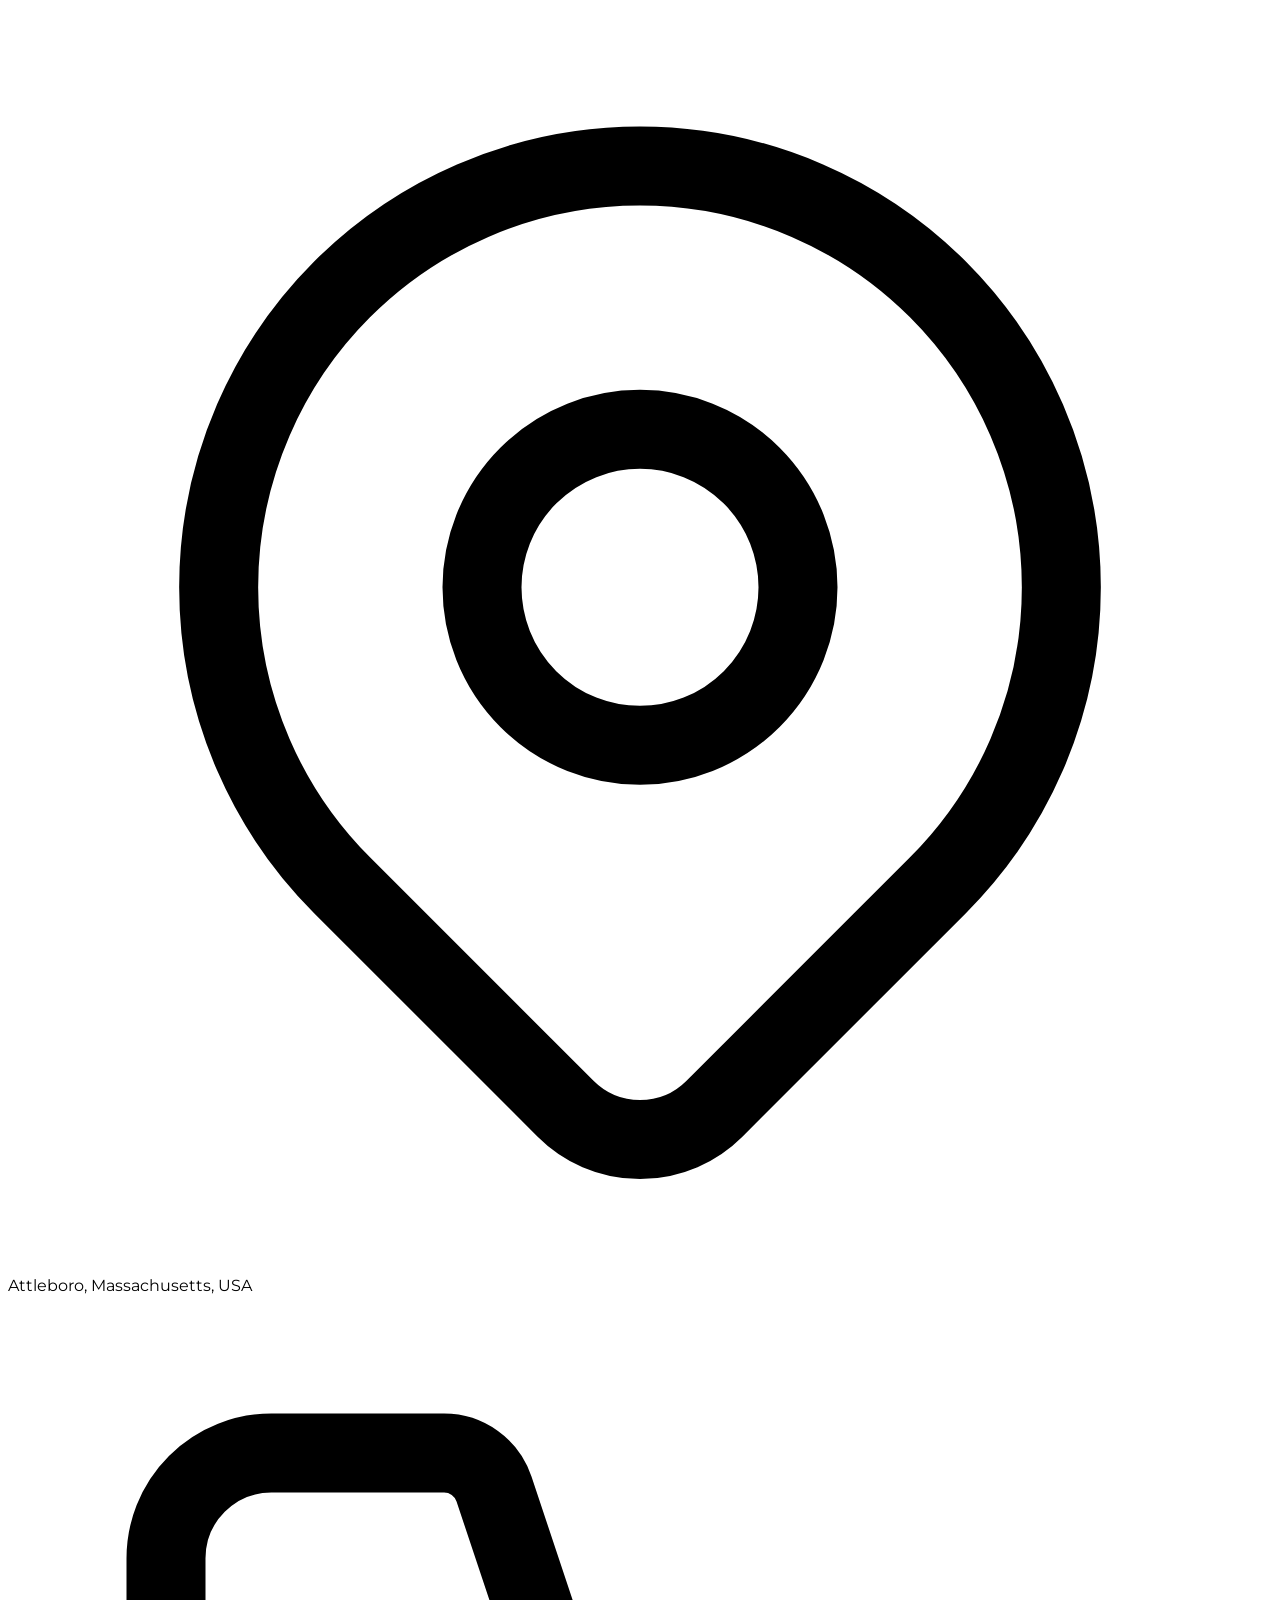
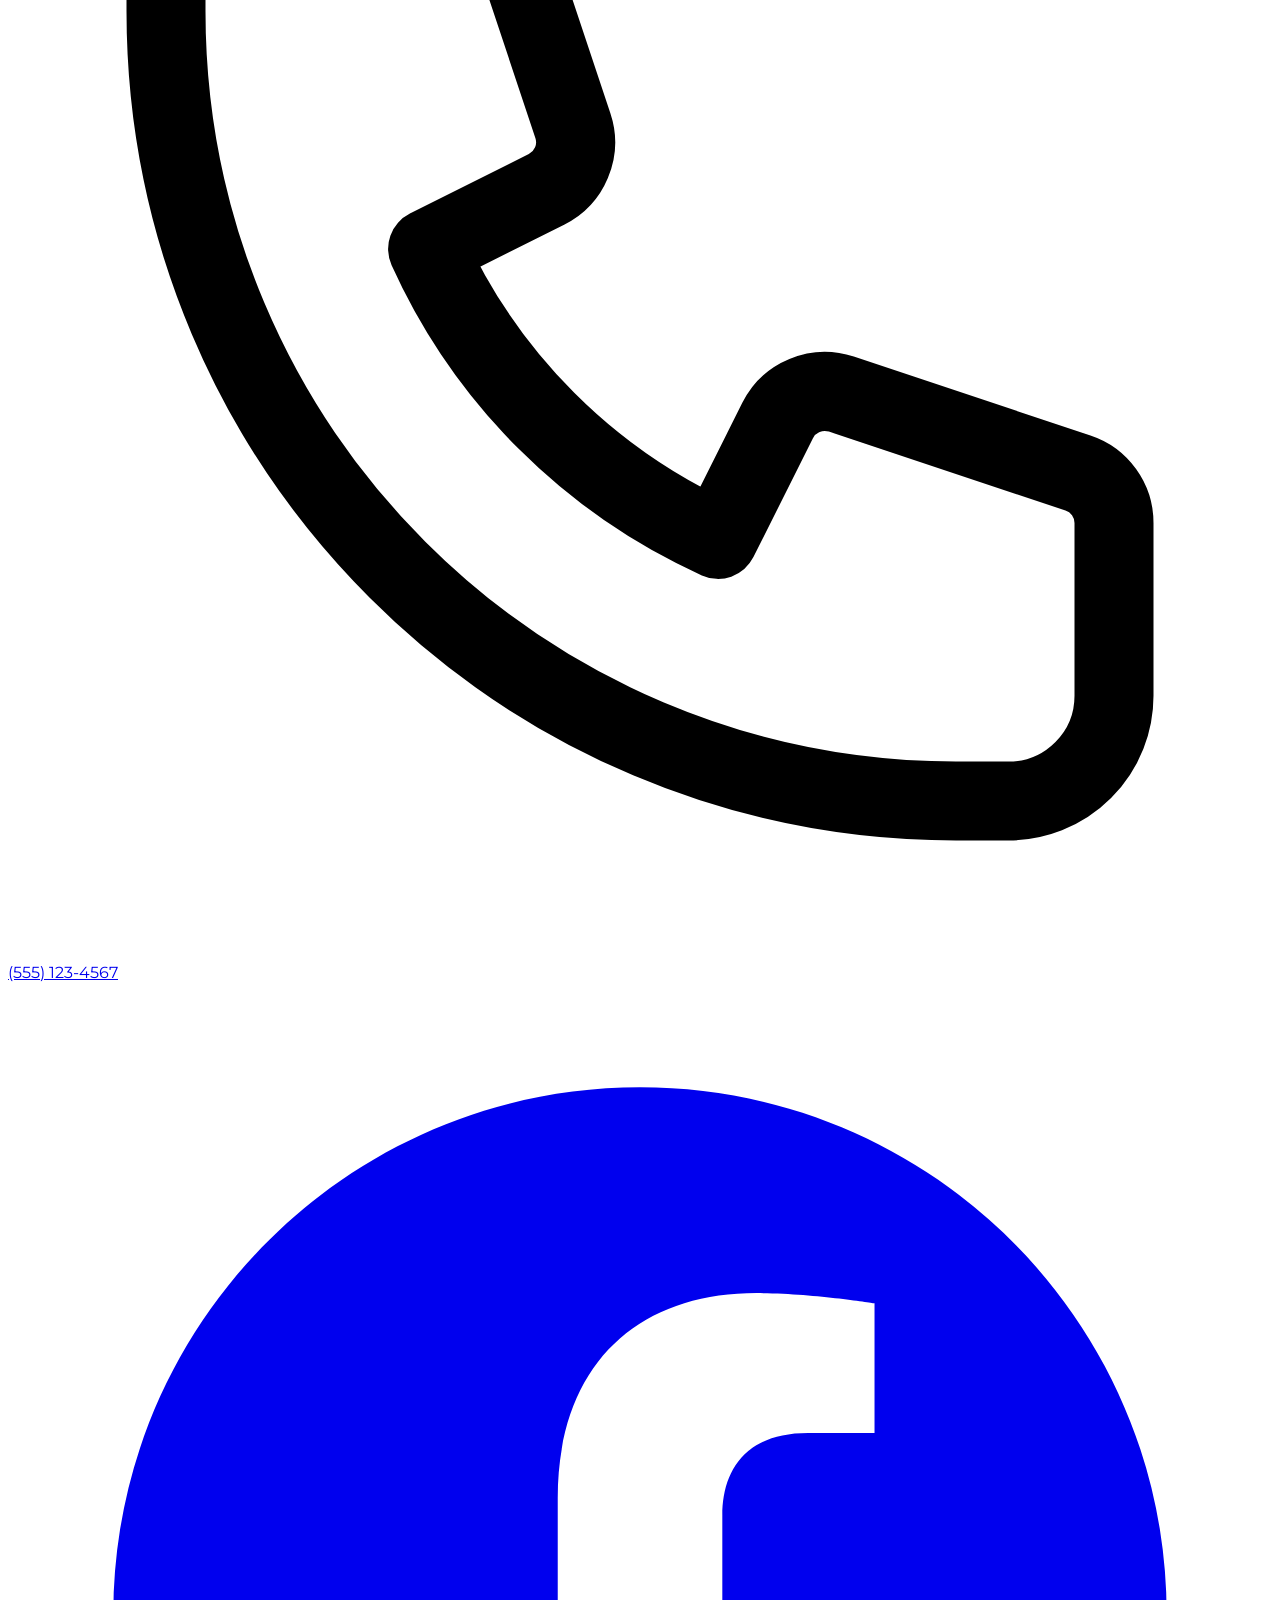
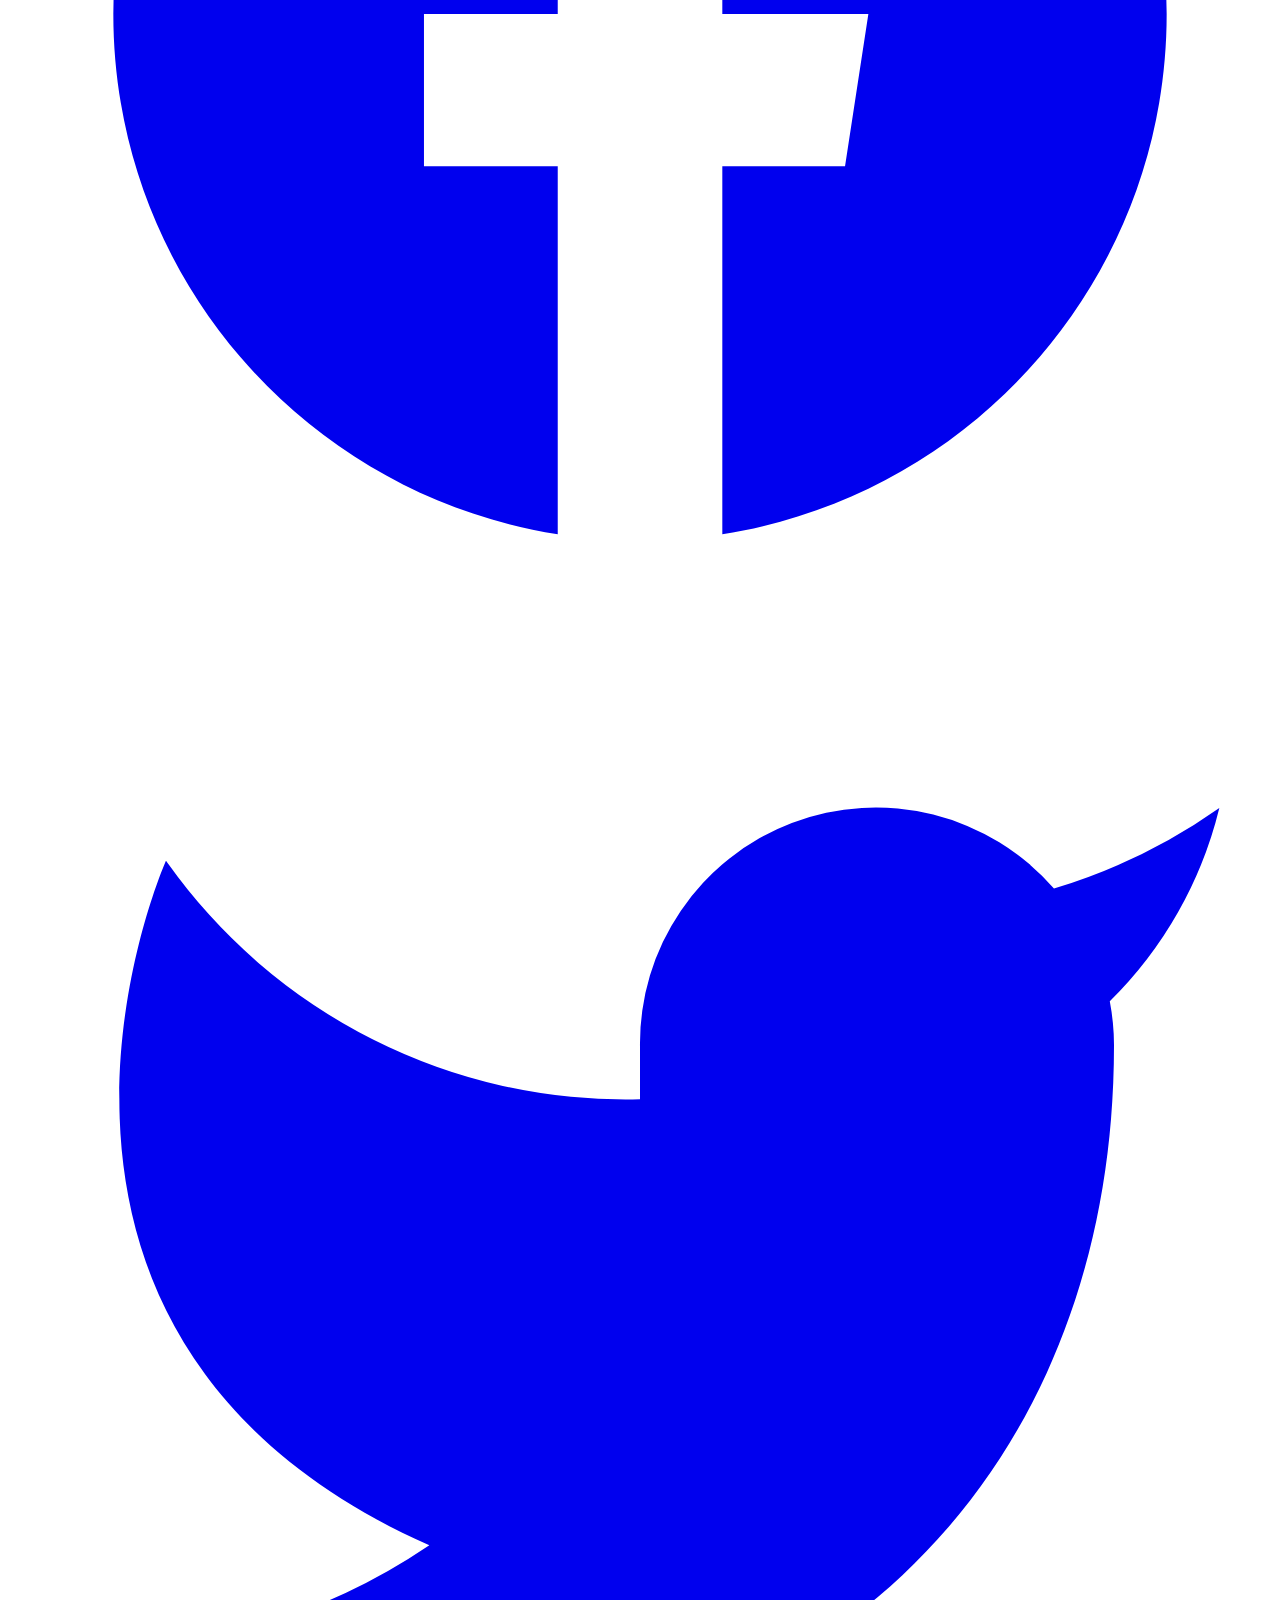
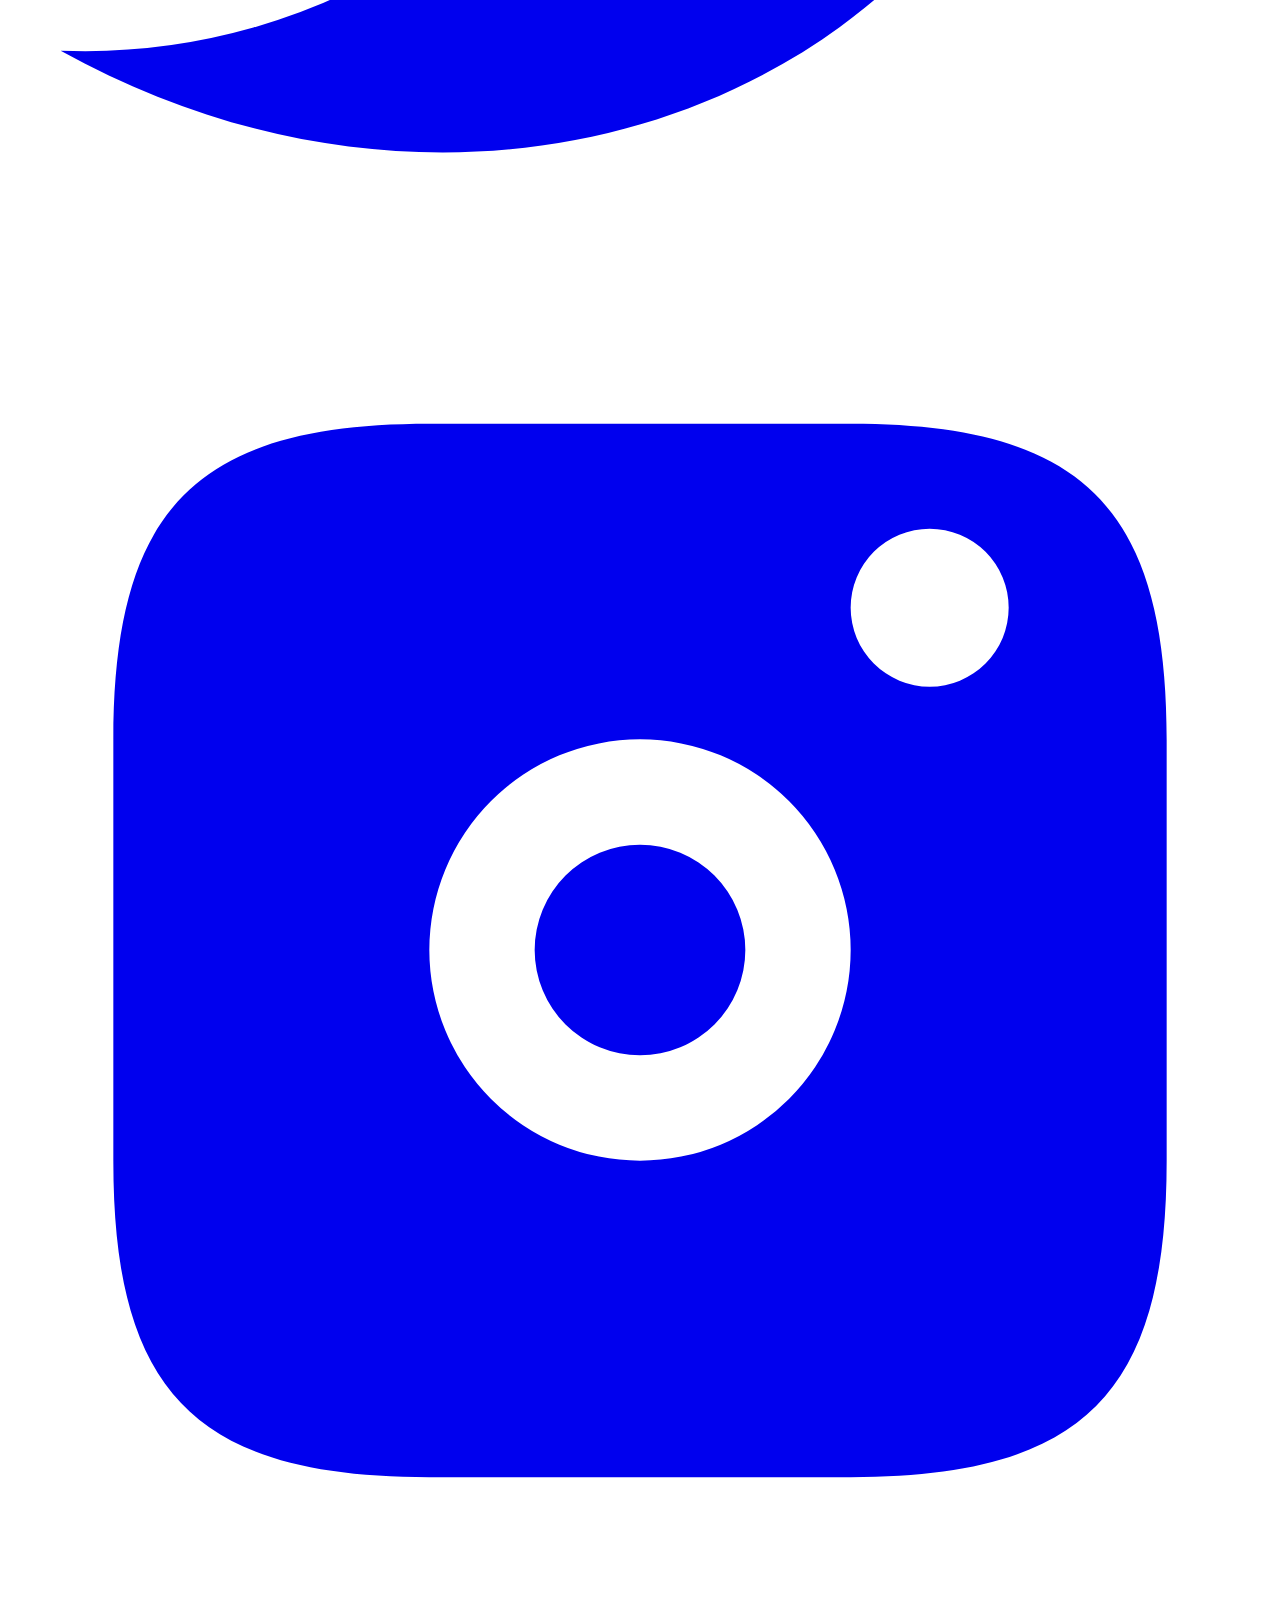
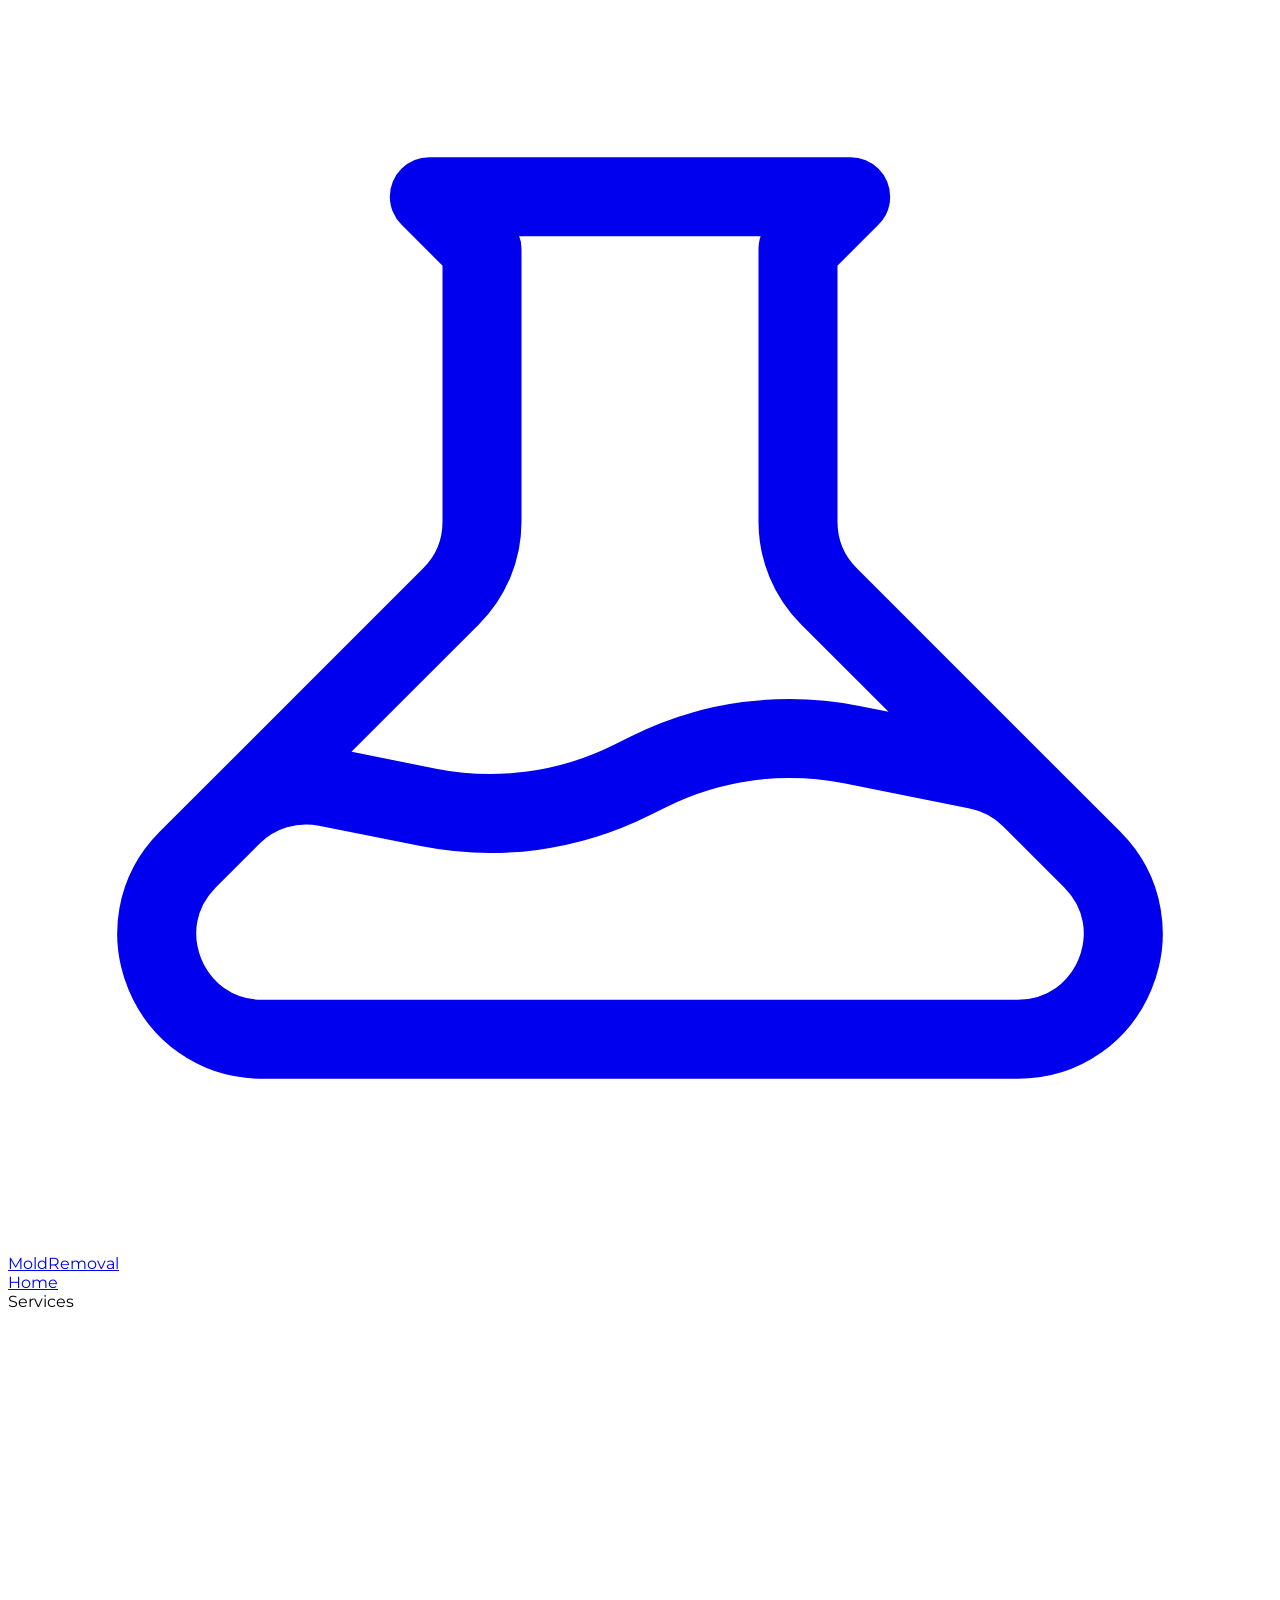
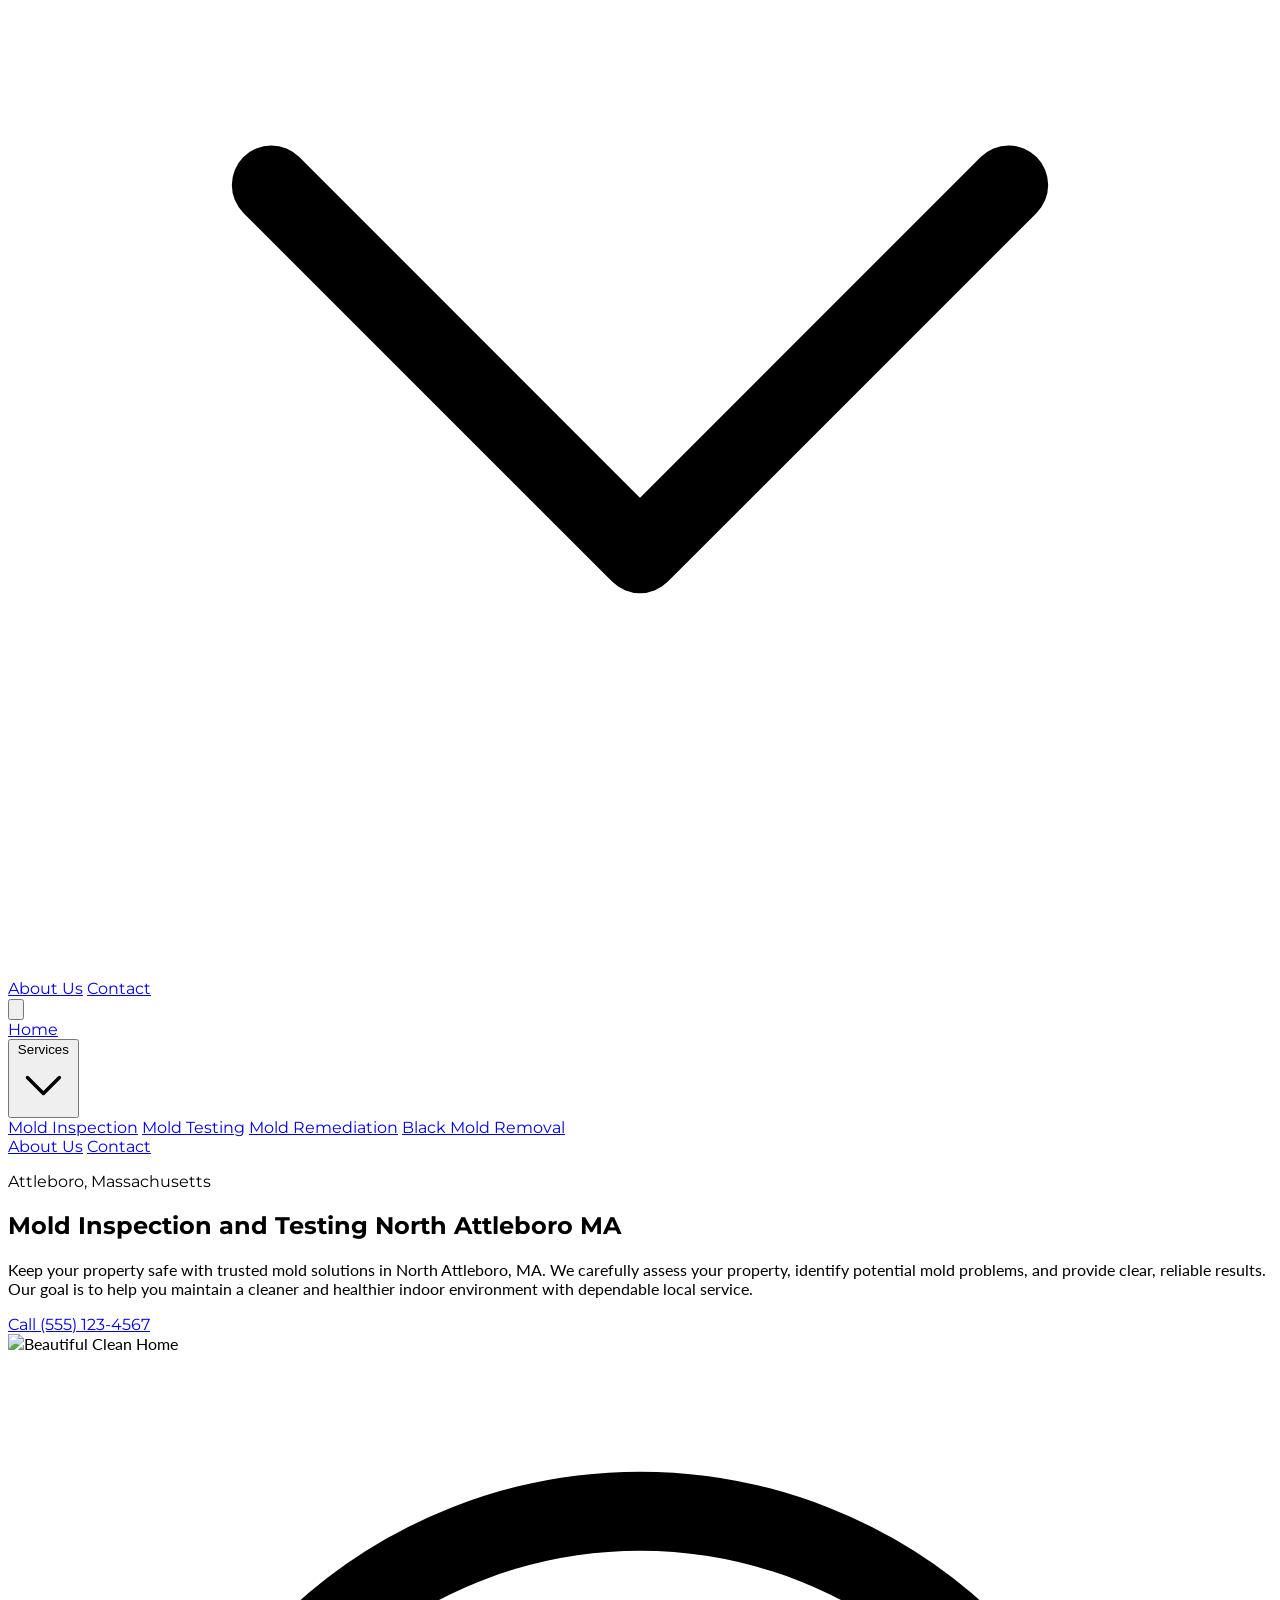
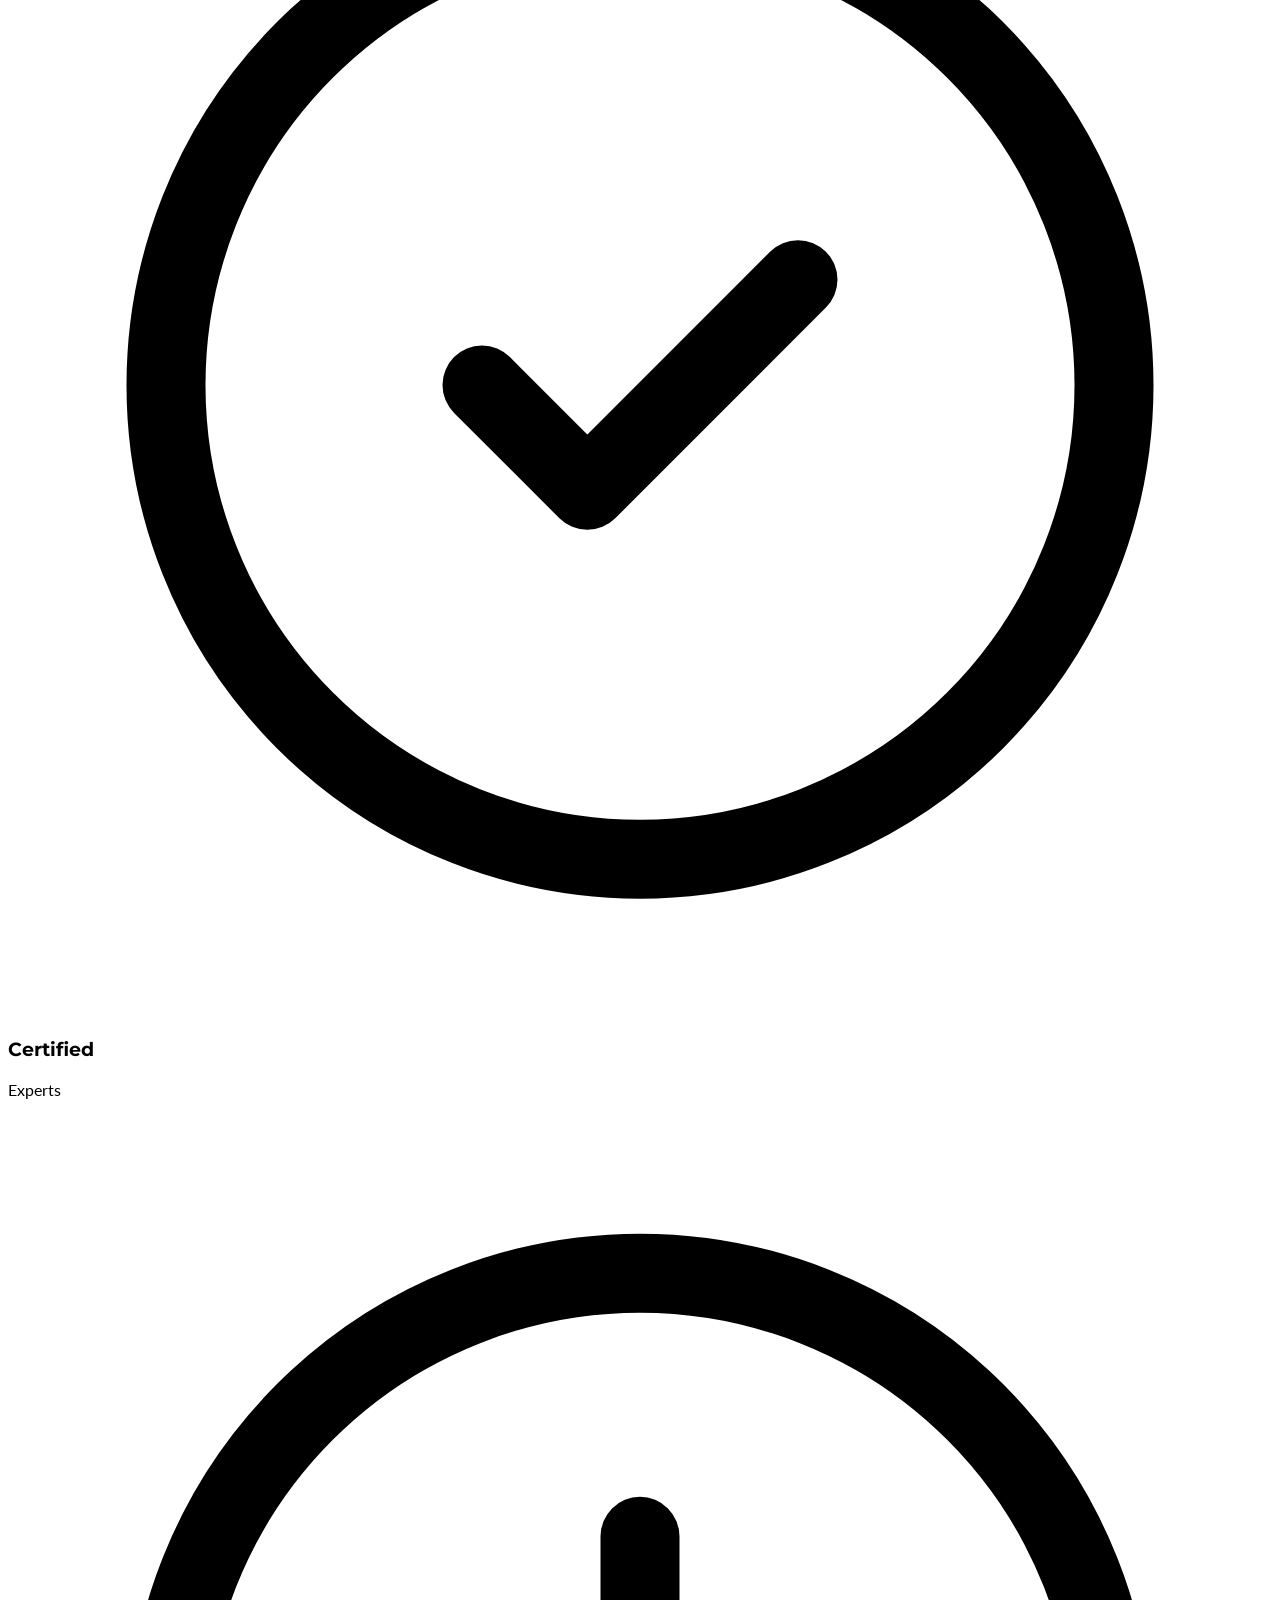
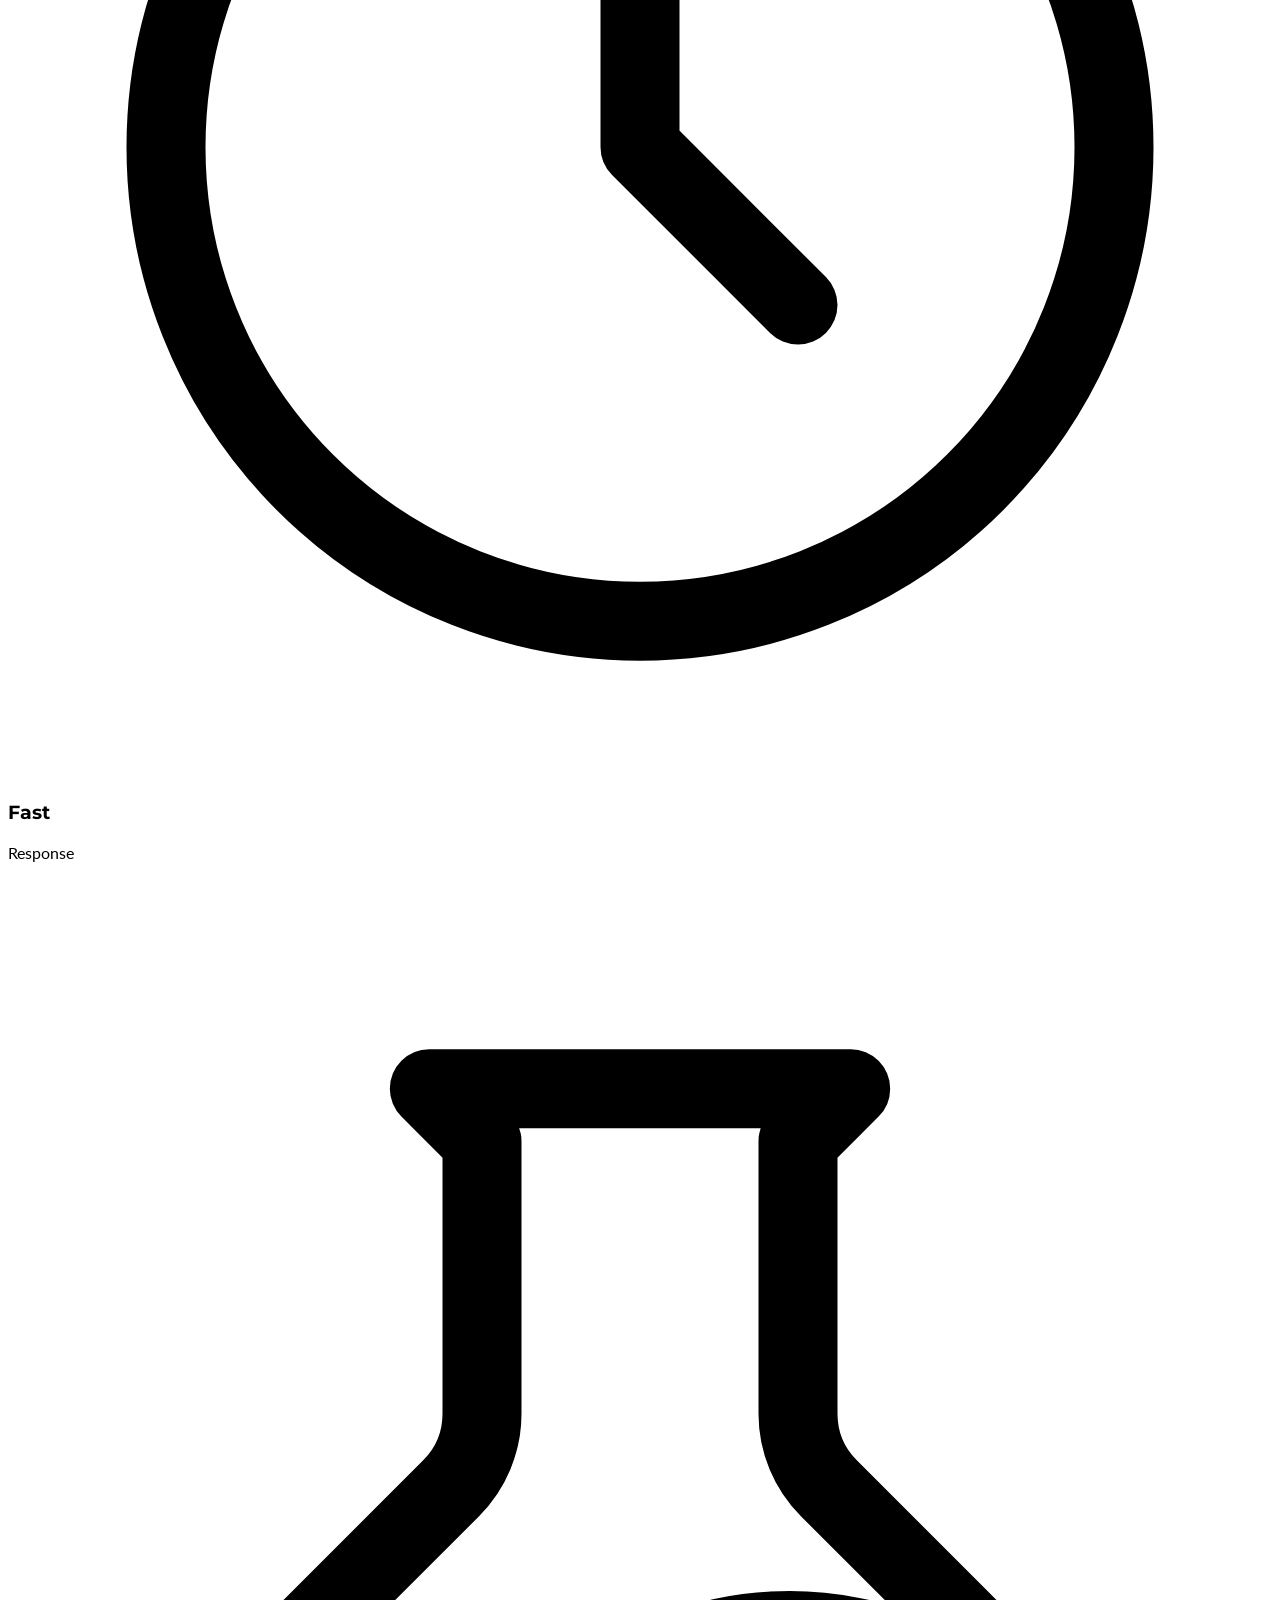
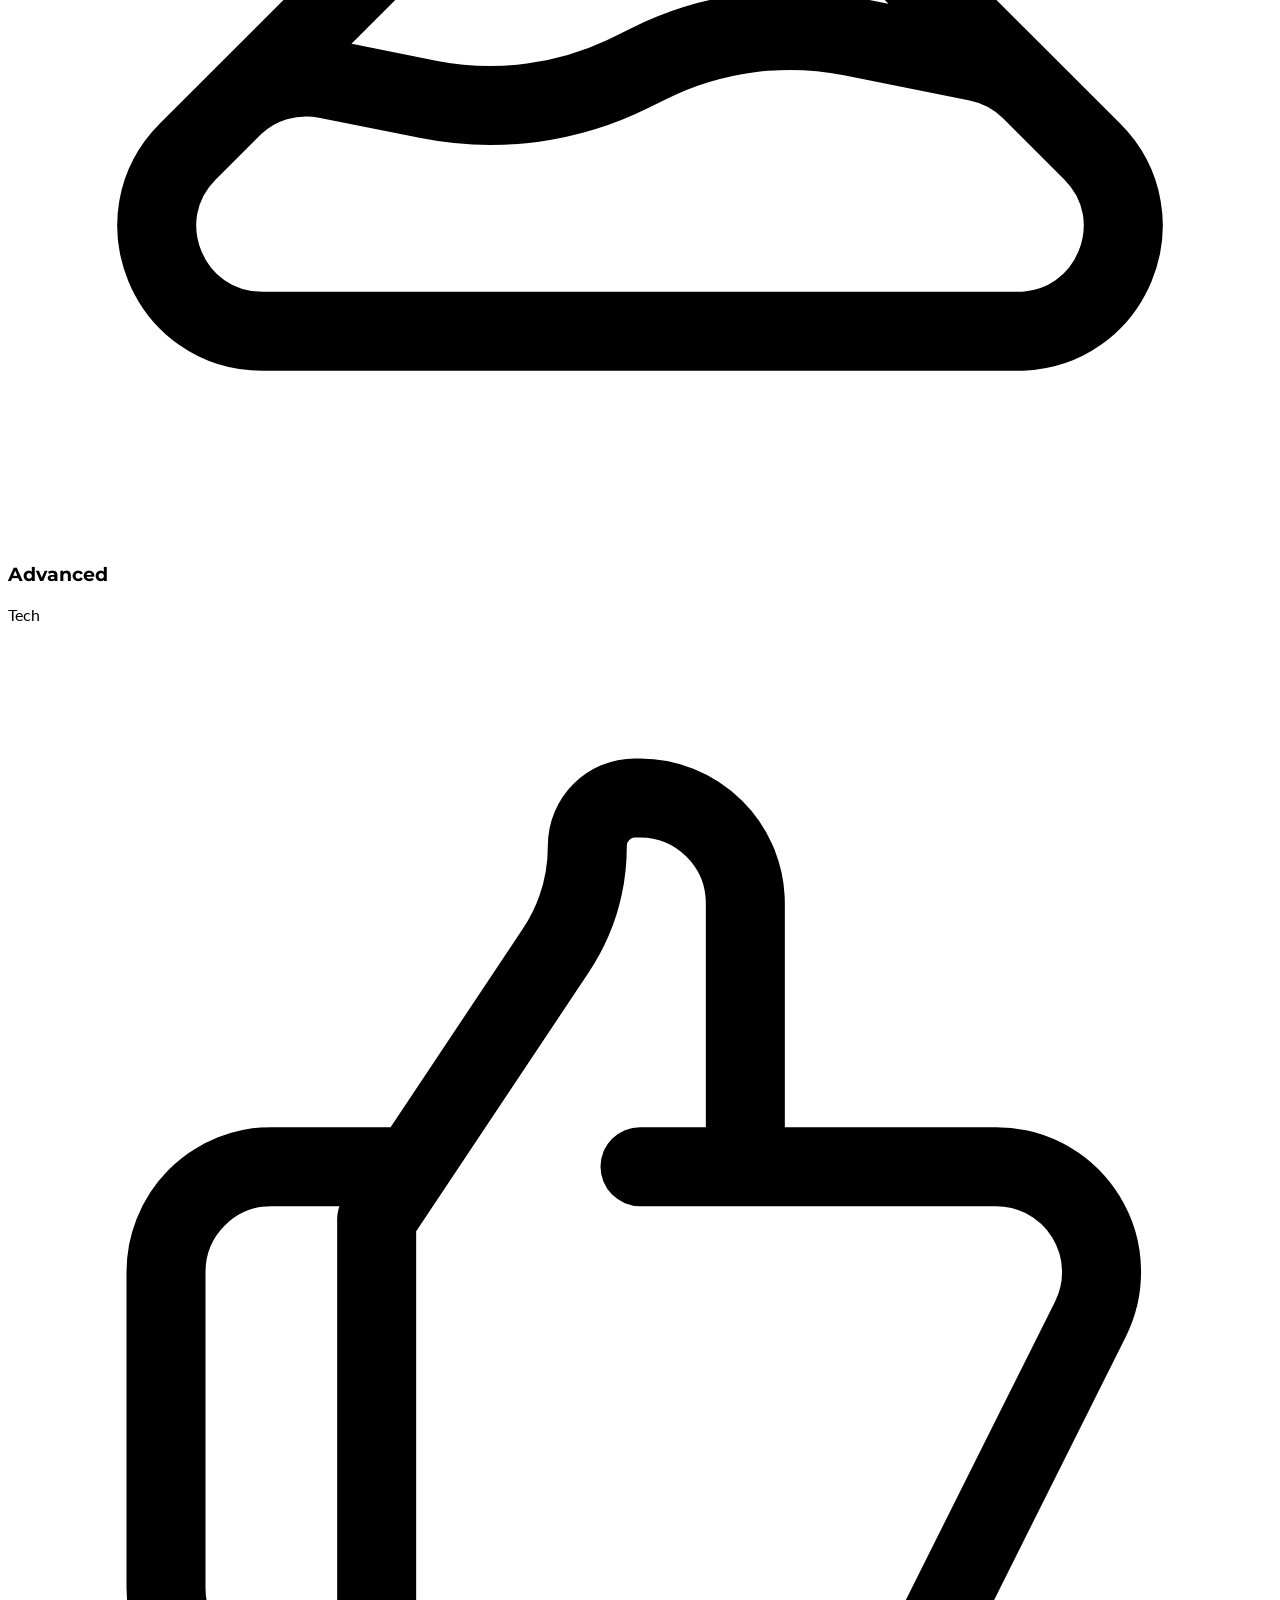
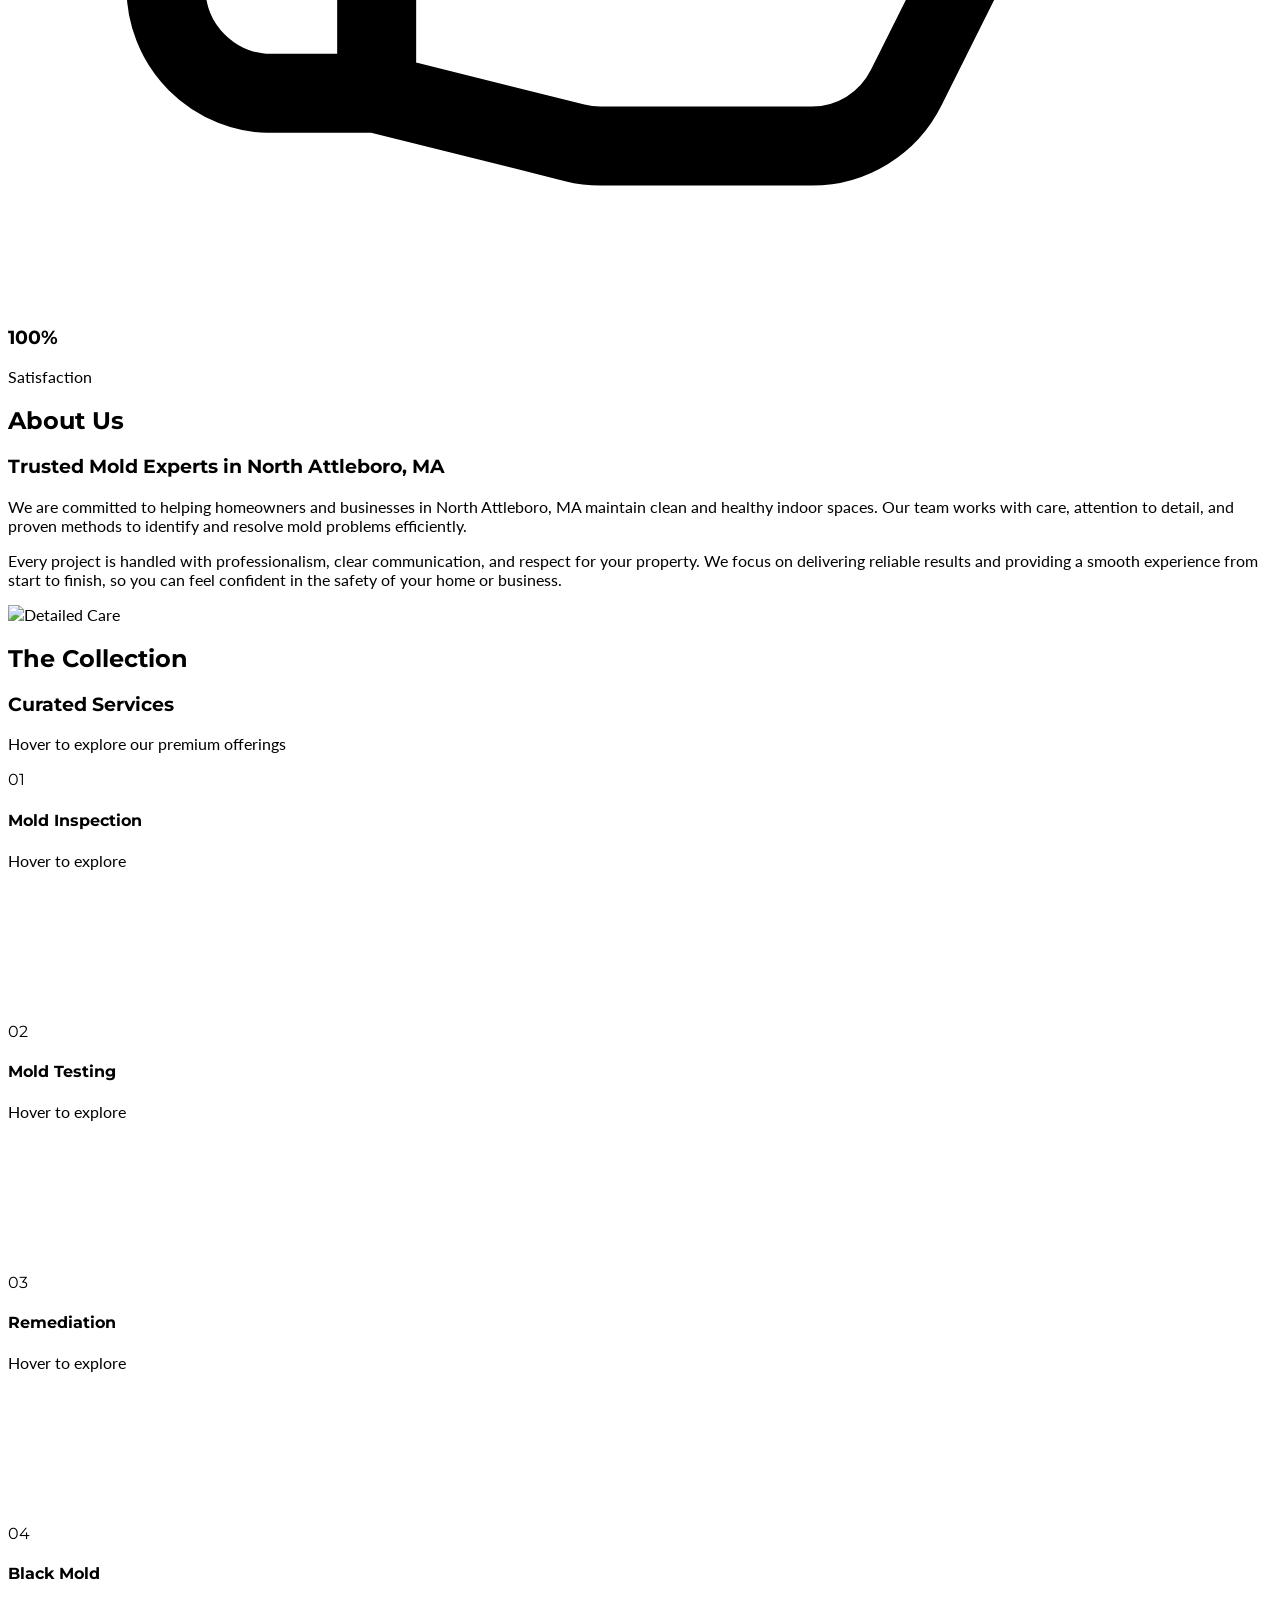
==== commit f9b8e7e4: "Redesigned USP section with premium dark cards" ====
--- a/index.html
+++ b/index.html
@@ -3,6 +3,7 @@
 <head>
     <meta charset="UTF-8">
     <meta name="viewport" content="width=device-width, initial-scale=1.0">
+    <meta name="google-site-verification" content="ep44sLL9IX_CX7eJmuhFOs1NGrZyyGTSanQu6hnHGYA" />
     <meta name="description" content="Professional Mold Removal in Attleboro, Massachusetts. We offer elegant, high-end Mold Inspection, Testing, and Remediation.">
     <title>Mold Removal Attleboro | Inspection & Remediation Services</title>
     
@@ -142,25 +143,40 @@
             </div>
         </section>
 
-        <!-- Minimalist USP Section -->
-        <section class="py-20 bg-slate-50">
-            <div class="max-w-7xl mx-auto px-4 md:px-8">
-                <div class="grid grid-cols-2 md:grid-cols-4 gap-12 text-center">
-                    <div data-aos="fade-up" data-aos-delay="0">
-                        <svg class="w-10 h-10 mx-auto text-accent mb-6" fill="none" stroke="currentColor" viewBox="0 0 24 24"><path stroke-linecap="round" stroke-linejoin="round" stroke-width="1" d="M9 12l2 2 4-4m6 2a9 9 0 11-18 0 9 9 0 0118 0z"></path></svg>
-                        <h3 class="font-heading font-medium tracking-wider uppercase text-sm text-primary">Certified Experts</h3>
-                    </div>
-                    <div data-aos="fade-up" data-aos-delay="100">
-                        <svg class="w-10 h-10 mx-auto text-accent mb-6" fill="none" stroke="currentColor" viewBox="0 0 24 24"><path stroke-linecap="round" stroke-linejoin="round" stroke-width="1" d="M12 8v4l3 3m6-3a9 9 0 11-18 0 9 9 0 0118 0z"></path></svg>
-                        <h3 class="font-heading font-medium tracking-wider uppercase text-sm text-primary">Fast Response</h3>
-                    </div>
-                    <div data-aos="fade-up" data-aos-delay="200">
-                        <svg class="w-10 h-10 mx-auto text-accent mb-6" fill="none" stroke="currentColor" viewBox="0 0 24 24"><path stroke-linecap="round" stroke-linejoin="round" stroke-width="1" d="M19.428 15.428a2 2 0 00-1.022-.547l-2.387-.477a6 6 0 00-3.86.517l-.318.158a6 6 0 01-3.86.517L6.05 15.21a2 2 0 00-1.806.547M8 4h8l-1 1v5.172a2 2 0 00.586 1.414l5 5c1.26 1.26.367 3.414-1.415 3.414H4.828c-1.782 0-2.674-2.154-1.414-3.414l5-5A2 2 0 009 10.172V5L8 4z"></path></svg>
-                        <h3 class="font-heading font-medium tracking-wider uppercase text-sm text-primary">Advanced Tech</h3>
-                    </div>
-                    <div data-aos="fade-up" data-aos-delay="300">
-                        <svg class="w-10 h-10 mx-auto text-accent mb-6" fill="none" stroke="currentColor" viewBox="0 0 24 24"><path stroke-linecap="round" stroke-linejoin="round" stroke-width="1" d="M14 10h4.764a2 2 0 011.789 2.894l-3.5 7A2 2 0 0115.263 21h-4.017c-.163 0-.326-.02-.485-.06L7 20m7-10V5a2 2 0 00-2-2h-.095c-.5 0-.905.405-.905.905 0 .714-.211 1.412-.608 2.006L7 11v9m7-10h-2M7 20H5a2 2 0 01-2-2v-6a2 2 0 012-2h2.514"></path></svg>
-                        <h3 class="font-heading font-medium tracking-wider uppercase text-sm text-primary">100% Satisfaction</h3>
+        <!-- Premium Floating USP Section -->
+        <section class="relative z-20 -mt-16 sm:-mt-24 pb-16 px-4 md:px-8">
+            <div class="max-w-6xl mx-auto">
+                <div class="grid grid-cols-1 sm:grid-cols-2 md:grid-cols-4 gap-4 md:gap-6">
+                    <!-- Feature 1 -->
+                    <div class="bg-primary/95 backdrop-blur-xl rounded-2xl p-8 border border-white/10 shadow-[0_20px_50px_rgba(15,23,42,0.3)] hover:-translate-y-2 transition-all duration-300 relative overflow-hidden group" data-aos="fade-up" data-aos-delay="0">
+                        <div class="absolute top-0 right-0 -mr-8 -mt-8 w-32 h-32 rounded-full bg-accent opacity-0 group-hover:opacity-20 blur-2xl transition-opacity duration-500"></div>
+                        <svg class="w-10 h-10 text-accent mb-6" fill="none" stroke="currentColor" viewBox="0 0 24 24"><path stroke-linecap="round" stroke-linejoin="round" stroke-width="1.5" d="M9 12l2 2 4-4m6 2a9 9 0 11-18 0 9 9 0 0118 0z"></path></svg>
+                        <h3 class="font-heading font-medium tracking-wider uppercase text-sm text-white mb-2 relative z-10">Certified</h3>
+                        <p class="text-slate-400 text-xs font-medium uppercase tracking-widest relative z-10">Experts</p>
+                    </div>
+
+                    <!-- Feature 2 -->
+                    <div class="bg-primary/95 backdrop-blur-xl rounded-2xl p-8 border border-white/10 shadow-[0_20px_50px_rgba(15,23,42,0.3)] hover:-translate-y-2 transition-all duration-300 relative overflow-hidden group" data-aos="fade-up" data-aos-delay="100">
+                        <div class="absolute top-0 right-0 -mr-8 -mt-8 w-32 h-32 rounded-full bg-accent opacity-0 group-hover:opacity-20 blur-2xl transition-opacity duration-500"></div>
+                        <svg class="w-10 h-10 text-accent mb-6" fill="none" stroke="currentColor" viewBox="0 0 24 24"><path stroke-linecap="round" stroke-linejoin="round" stroke-width="1.5" d="M12 8v4l3 3m6-3a9 9 0 11-18 0 9 9 0 0118 0z"></path></svg>
+                        <h3 class="font-heading font-medium tracking-wider uppercase text-sm text-white mb-2 relative z-10">Fast</h3>
+                        <p class="text-slate-400 text-xs font-medium uppercase tracking-widest relative z-10">Response</p>
+                    </div>
+
+                    <!-- Feature 3 -->
+                    <div class="bg-primary/95 backdrop-blur-xl rounded-2xl p-8 border border-white/10 shadow-[0_20px_50px_rgba(15,23,42,0.3)] hover:-translate-y-2 transition-all duration-300 relative overflow-hidden group" data-aos="fade-up" data-aos-delay="200">
+                        <div class="absolute top-0 right-0 -mr-8 -mt-8 w-32 h-32 rounded-full bg-accent opacity-0 group-hover:opacity-20 blur-2xl transition-opacity duration-500"></div>
+                        <svg class="w-10 h-10 text-accent mb-6" fill="none" stroke="currentColor" viewBox="0 0 24 24"><path stroke-linecap="round" stroke-linejoin="round" stroke-width="1.5" d="M19.428 15.428a2 2 0 00-1.022-.547l-2.387-.477a6 6 0 00-3.86.517l-.318.158a6 6 0 01-3.86.517L6.05 15.21a2 2 0 00-1.806.547M8 4h8l-1 1v5.172a2 2 0 00.586 1.414l5 5c1.26 1.26.367 3.414-1.415 3.414H4.828c-1.782 0-2.674-2.154-1.414-3.414l5-5A2 2 0 009 10.172V5L8 4z"></path></svg>
+                        <h3 class="font-heading font-medium tracking-wider uppercase text-sm text-white mb-2 relative z-10">Advanced</h3>
+                        <p class="text-slate-400 text-xs font-medium uppercase tracking-widest relative z-10">Tech</p>
+                    </div>
+
+                    <!-- Feature 4 -->
+                    <div class="bg-primary/95 backdrop-blur-xl rounded-2xl p-8 border border-white/10 shadow-[0_20px_50px_rgba(15,23,42,0.3)] hover:-translate-y-2 transition-all duration-300 relative overflow-hidden group" data-aos="fade-up" data-aos-delay="300">
+                        <div class="absolute top-0 right-0 -mr-8 -mt-8 w-32 h-32 rounded-full bg-accent opacity-0 group-hover:opacity-20 blur-2xl transition-opacity duration-500"></div>
+                        <svg class="w-10 h-10 text-accent mb-6" fill="none" stroke="currentColor" viewBox="0 0 24 24"><path stroke-linecap="round" stroke-linejoin="round" stroke-width="1.5" d="M14 10h4.764a2 2 0 011.789 2.894l-3.5 7A2 2 0 0115.263 21h-4.017c-.163 0-.326-.02-.485-.06L7 20m7-10V5a2 2 0 00-2-2h-.095c-.5 0-.905.405-.905.905 0 .714-.211 1.412-.608 2.006L7 11v9m7-10h-2M7 20H5a2 2 0 01-2-2v-6a2 2 0 012-2h2.514"></path></svg>
+                        <h3 class="font-heading font-medium tracking-wider uppercase text-sm text-white mb-2 relative z-10">100%</h3>
+                        <p class="text-slate-400 text-xs font-medium uppercase tracking-widest relative z-10">Satisfaction</p>
                     </div>
                 </div>
             </div>
